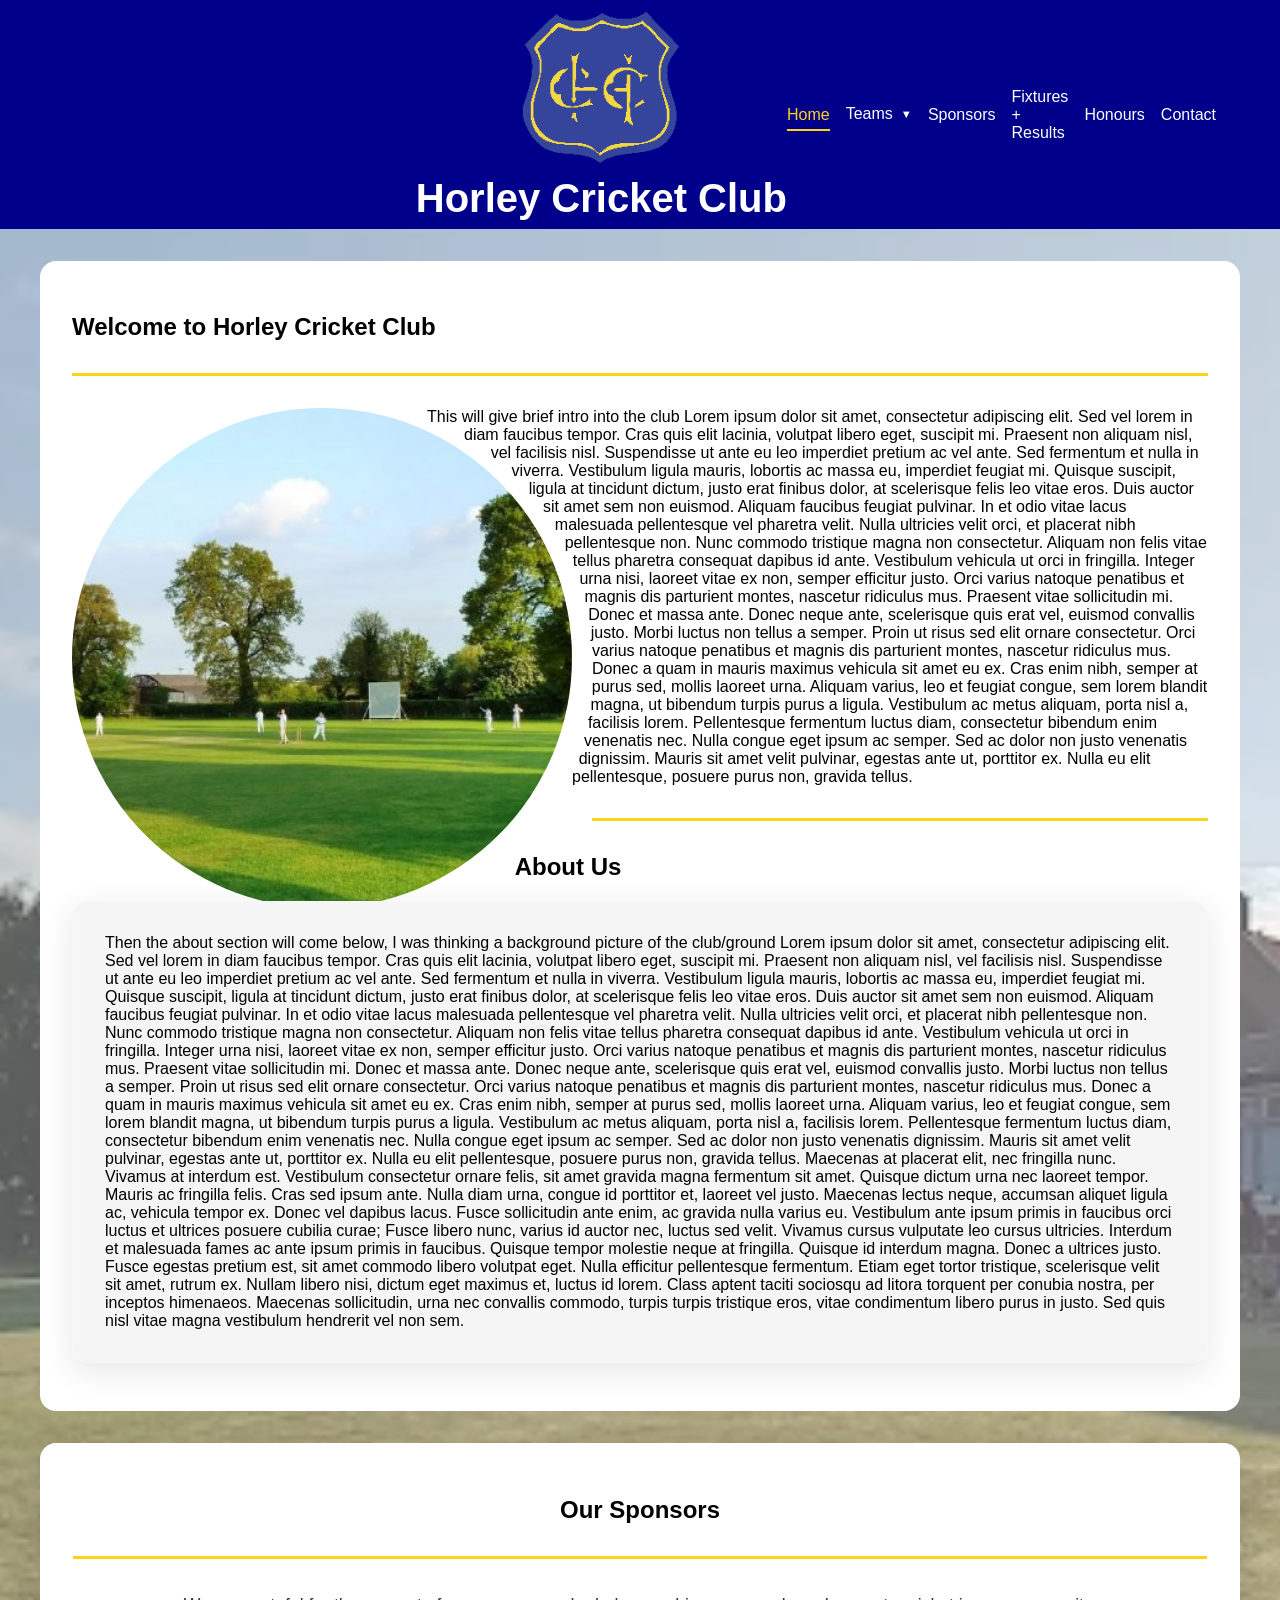
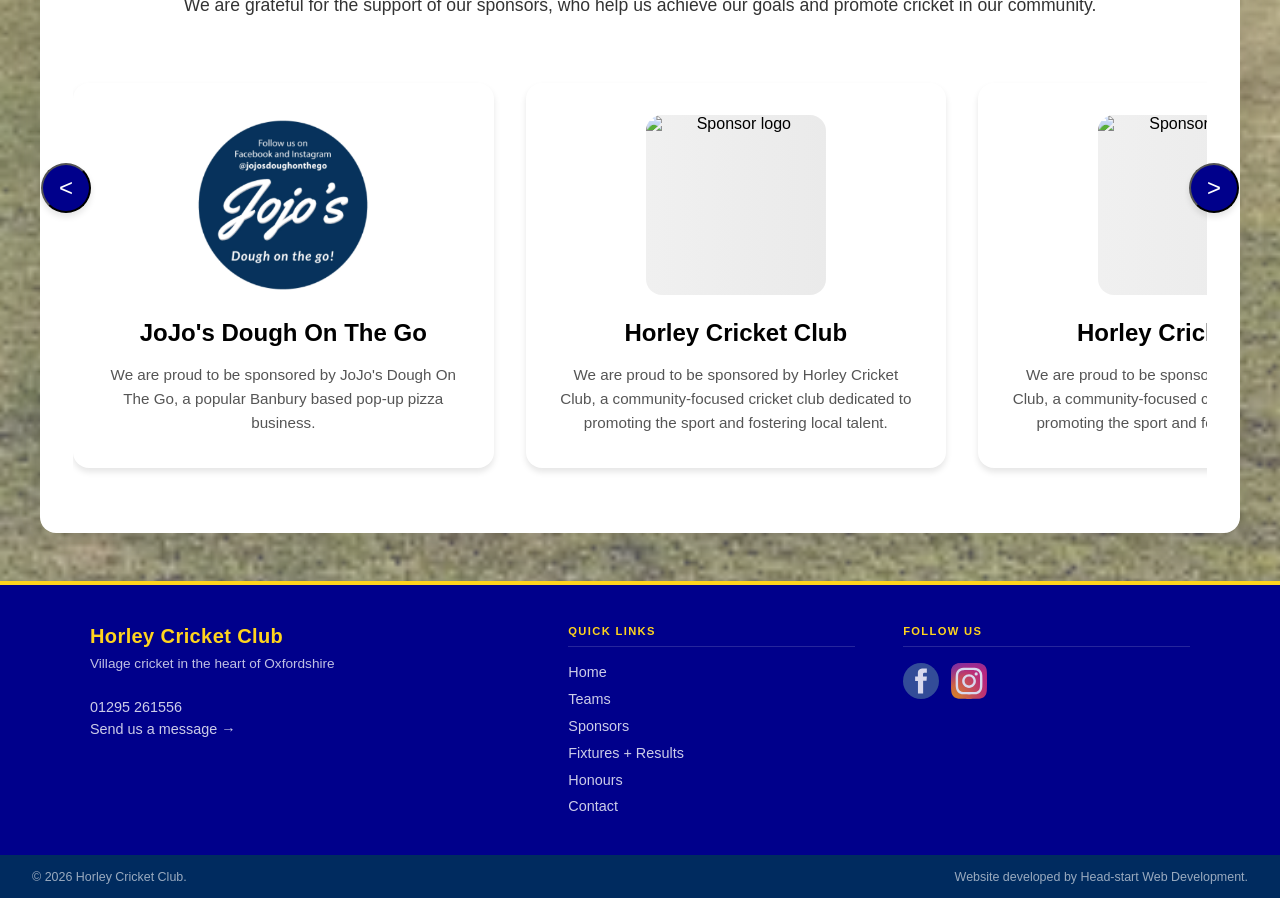
==== index.html @ 48f3d12f "Cleaned site up adn improved SEO" ====
<!DOCTYPE html>
<html lang="en">
<head>
    <meta charset="UTF-8">
    <meta name="viewport" content="width=device-width, initial-scale=1.0">
    <title>Horley Cricket Club | Oxfordshire Village Cricket</title>
    <meta name="description" content="Horley Cricket Club in Oxfordshire. Village cricket for all ages with mens and junior teams. Find fixtures, results, and club information.">
    <link rel="canonical" href="https://www.horleycc.co.uk/index.html">
    <link rel="icon" type="image/png" href="Logo/favicon.png">
    
    <!-- Open Graph Tags -->
    <meta property="og:title" content="Horley Cricket Club | Oxfordshire Village Cricket">
    <meta property="og:description" content="Horley Cricket Club in Oxfordshire. Village cricket for all ages with mens and junior teams. Find fixtures, results, and club information.">
    <meta property="og:image" content="https://www.horleycc.co.uk/Logo/horleyoxon.png">
    <meta property="og:url" content="https://www.horleycc.co.uk/index.html">
    <meta property="og:type" content="website">
    
    <!-- Twitter Card Tags -->
    <meta name="twitter:card" content="summary_large_image">
    <meta name="twitter:title" content="Horley Cricket Club | Oxfordshire Village Cricket">
    <meta name="twitter:description" content="Horley Cricket Club in Oxfordshire. Village cricket for all ages with mens and junior teams.">
    <meta name="twitter:image" content="https://www.horleycc.co.uk/Logo/horleyoxon.png">
    
    <link rel="stylesheet" href="styles.css" type="text/css">
    
    <!-- Structured Data -->
    <script type="application/ld+json">
    {
      "@context": "https://schema.org",
      "@type": "SportsOrganization",
      "name": "Horley Cricket Club",
      "sport": "Cricket",
      "url": "https://www.horleycc.co.uk",
      "logo": "https://www.horleycc.co.uk/Logo/horleyoxon.png",
      "address": {
        "@type": "PostalAddress",
        "streetAddress": "Lane Close",
        "addressLocality": "Horley",
        "addressRegion": "Oxfordshire",
        "postalCode": "OX15 6BH",
        "addressCountry": "GB"
      },
      "email": "info@horleycc.co.uk",
      "telephone": "+44-1295-261556",
      "sameAs": [
        "https://www.facebook.com/Horleycc",
        "https://www.instagram.com/horleycc"
      ]
    }
    </script>
</head>
<body class="home-page">
    <a href="#main-content" class="skip-link">Skip to main content</a>
    <header>
    <nav class="navbar" aria-label="Main navigation">
        <a class="navbar-brand" href="./index.html">
            <img class="logo" src="Logo/horleyoxon.png" alt="Horley Cricket Club Logo" width="180" height="180">
            <span class="brand-text">Horley Cricket Club</span>
        </a>
        <ul class="navbar-nav">
            <li class="nav-item"><a class="nav-link active" href="./index.html">Home</a></li>
            <li class="nav-item dropdown">
                <a class="nav-link dropdown-toggle" href="./teams.html">Teams <span class="arrow">▼</span></a>
                <ul class="dropdown-menu">
                    <li><a class="dropdown-link" href="./mensteams.html">Mens</a></li>
                    <li><a class="dropdown-link" href="./juniors.html">Juniors</a></li>
                </ul>
            </li>
            <li class="nav-item"><a class="nav-link" href="./sponsors.html">Sponsors</a></li>
            <li class="nav-item"><a class="nav-link" href="./fixtures.html">Fixtures + Results</a></li>
            <li class="nav-item"><a class="nav-link" href="./honours.html">Honours</a></li>
            <li class="nav-item"><a class="nav-link" href="./contact.html">Contact</a></li>
        </ul>
    </nav>
    </header>
    
    <main id="main-content">
    <article class="page-content">
        <h1>Welcome to Horley Cricket Club</h1>
        <hr>
        <img src="./Images/Field.jpg" alt="Horley Cricket Club ground and pavilion in Oxfordshire" class="bubble" loading="lazy" width="720" height="405">  
        <p>This will give  brief intro into the club
            Lorem ipsum dolor sit amet, consectetur adipiscing elit. Sed vel lorem in diam faucibus tempor. Cras quis elit lacinia, volutpat libero eget, suscipit mi. Praesent non aliquam nisl, vel facilisis nisl. Suspendisse ut ante eu leo imperdiet pretium ac vel ante. Sed fermentum et nulla in viverra. Vestibulum ligula mauris, lobortis ac massa eu, imperdiet feugiat mi. Quisque suscipit, ligula at tincidunt dictum, justo erat finibus dolor, at scelerisque felis leo vitae eros. Duis auctor sit amet sem non euismod. Aliquam faucibus feugiat pulvinar. In et odio vitae lacus malesuada pellentesque vel pharetra velit. Nulla ultricies velit orci, et placerat nibh pellentesque non. Nunc commodo tristique magna non consectetur. Aliquam non felis vitae tellus pharetra consequat dapibus id ante. Vestibulum vehicula ut orci in fringilla. Integer urna nisi, laoreet vitae ex non, semper efficitur justo.

Orci varius natoque penatibus et magnis dis parturient montes, nascetur ridiculus mus. Praesent vitae sollicitudin mi. Donec et massa ante. Donec neque ante, scelerisque quis erat vel, euismod convallis justo. Morbi luctus non tellus a semper. Proin ut risus sed elit ornare consectetur. Orci varius natoque penatibus et magnis dis parturient montes, nascetur ridiculus mus. Donec a quam in mauris maximus vehicula sit amet eu ex. Cras enim nibh, semper at purus sed, mollis laoreet urna. Aliquam varius, leo et feugiat congue, sem lorem blandit magna, ut bibendum turpis purus a ligula. Vestibulum ac metus aliquam, porta nisl a, facilisis lorem. Pellentesque fermentum luctus diam, consectetur bibendum enim venenatis nec. Nulla congue eget ipsum ac semper. Sed ac dolor non justo venenatis dignissim. Mauris sit amet velit pulvinar, egestas ante ut, porttitor ex. Nulla eu elit pellentesque, posuere purus non, gravida tellus.
        </p>
        <hr>
        <h2 class="about-us">About Us</h2>
        <p class="glass">Then the about section will come below, I was thinking a background picture of the club/ground
            Lorem ipsum dolor sit amet, consectetur adipiscing elit. Sed vel lorem in diam faucibus tempor. Cras quis elit lacinia, volutpat libero eget, suscipit mi. Praesent non aliquam nisl, vel facilisis nisl. Suspendisse ut ante eu leo imperdiet pretium ac vel ante. Sed fermentum et nulla in viverra. Vestibulum ligula mauris, lobortis ac massa eu, imperdiet feugiat mi. Quisque suscipit, ligula at tincidunt dictum, justo erat finibus dolor, at scelerisque felis leo vitae eros. Duis auctor sit amet sem non euismod. Aliquam faucibus feugiat pulvinar. In et odio vitae lacus malesuada pellentesque vel pharetra velit. Nulla ultricies velit orci, et placerat nibh pellentesque non. Nunc commodo tristique magna non consectetur. Aliquam non felis vitae tellus pharetra consequat dapibus id ante. Vestibulum vehicula ut orci in fringilla. Integer urna nisi, laoreet vitae ex non, semper efficitur justo.

Orci varius natoque penatibus et magnis dis parturient montes, nascetur ridiculus mus. Praesent vitae sollicitudin mi. Donec et massa ante. Donec neque ante, scelerisque quis erat vel, euismod convallis justo. Morbi luctus non tellus a semper. Proin ut risus sed elit ornare consectetur. Orci varius natoque penatibus et magnis dis parturient montes, nascetur ridiculus mus. Donec a quam in mauris maximus vehicula sit amet eu ex. Cras enim nibh, semper at purus sed, mollis laoreet urna. Aliquam varius, leo et feugiat congue, sem lorem blandit magna, ut bibendum turpis purus a ligula. Vestibulum ac metus aliquam, porta nisl a, facilisis lorem. Pellentesque fermentum luctus diam, consectetur bibendum enim venenatis nec. Nulla congue eget ipsum ac semper. Sed ac dolor non justo venenatis dignissim. Mauris sit amet velit pulvinar, egestas ante ut, porttitor ex. Nulla eu elit pellentesque, posuere purus non, gravida tellus.

Maecenas at placerat elit, nec fringilla nunc. Vivamus at interdum est. Vestibulum consectetur ornare felis, sit amet gravida magna fermentum sit amet. Quisque dictum urna nec laoreet tempor. Mauris ac fringilla felis. Cras sed ipsum ante. Nulla diam urna, congue id porttitor et, laoreet vel justo. Maecenas lectus neque, accumsan aliquet ligula ac, vehicula tempor ex. Donec vel dapibus lacus. Fusce sollicitudin ante enim, ac gravida nulla varius eu.

Vestibulum ante ipsum primis in faucibus orci luctus et ultrices posuere cubilia curae; Fusce libero nunc, varius id auctor nec, luctus sed velit. Vivamus cursus vulputate leo cursus ultricies. Interdum et malesuada fames ac ante ipsum primis in faucibus. Quisque tempor molestie neque at fringilla. Quisque id interdum magna. Donec a ultrices justo. Fusce egestas pretium est, sit amet commodo libero volutpat eget. Nulla efficitur pellentesque fermentum. Etiam eget tortor tristique, scelerisque velit sit amet, rutrum ex. Nullam libero nisi, dictum eget maximus et, luctus id lorem. Class aptent taciti sociosqu ad litora torquent per conubia nostra, per inceptos himenaeos. Maecenas sollicitudin, urna nec convallis commodo, turpis turpis tristique eros, vitae condimentum libero purus in justo. Sed quis nisl vitae magna vestibulum hendrerit vel non sem.
        </p>  
    </article>
    
    <aside class="carousel-wrapper">
        <h2>Our Sponsors</h2>
        <hr>
        <p class="sponsors-intro">We are grateful for the support of our sponsors, who help us achieve our goals and promote cricket in our community.</p>
        <ul class="sponsors-carousel">
            <li class="sponsor-card" id="sponsor-1">
                <a href="https://www.instagram.com/jojosdoughonthego/" class="sponsor-link" target="_blank" rel="noopener noreferrer">
                    <img src="./Images/JoJos-cropped.png" alt="JoJo's Dough On The Go logo" class="sponsor-logo" loading="lazy" width="180" height="180">
                    <h2 class="sponsor-name">JoJo's Dough On The Go</h2>
                    <p class="sponsor-description">We are proud to be sponsored by JoJo's Dough On The Go, a popular Banbury based pop-up pizza business.</p>
                </a>
            </li>
            <li class="sponsor-card" id="sponsor-2">
                <a href="#" class="sponsor-link" target="_blank" rel="noopener noreferrer">
                    <img src="#" alt="Sponsor logo" class="sponsor-logo" loading="lazy" width="180" height="180">
                    <h2 class="sponsor-name">Horley Cricket Club</h2>
                    <p class="sponsor-description">We are proud to be sponsored by Horley Cricket Club, a community-focused cricket club dedicated to promoting the sport and fostering local talent.</p>
                </a>
            </li>
            <li class="sponsor-card" id="sponsor-3">
                <a href="#" class="sponsor-link" target="_blank" rel="noopener noreferrer">
                    <img src="#" alt="Sponsor logo" class="sponsor-logo" loading="lazy" width="180" height="180">
                    <h2 class="sponsor-name">Horley Cricket Club</h2>
                    <p class="sponsor-description">We are proud to be sponsored by Horley Cricket Club, a community-focused cricket club dedicated to promoting the sport and fostering local talent.</p>
                </a>
            </li>
            <li class="sponsor-card" id="sponsor-4">
                <a href="#" class="sponsor-link" target="_blank" rel="noopener noreferrer">
                    <img src="#" alt="Sponsor logo" class="sponsor-logo" loading="lazy" width="180" height="180">
                    <h2 class="sponsor-name">Horley Cricket Club</h2>
                    <p class="sponsor-description">We are proud to be sponsored by Horley Cricket Club, a community-focused cricket club dedicated to promoting the sport and fostering local talent.</p>
                </a>
            </li>
            <li class="sponsor-card" id="sponsor-5">
                <a href="#" class="sponsor-link" target="_blank" rel="noopener noreferrer">
                    <img src="#" alt="Sponsor logo" class="sponsor-logo" loading="lazy" width="180" height="180">
                    <h2 class="sponsor-name">Horley Cricket Club</h2>
                    <p class="sponsor-description">We are proud to be sponsored by Horley Cricket Club, a community-focused cricket club dedicated to promoting the sport and fostering local talent.</p>
                </a>
            </li>
        </ul>
        
        <div class="carousel-nav">
            <button type="button" class="carousel-btn carousel-btn-prev" aria-label="Previous">&lt;</button>
            <button type="button" class="carousel-btn carousel-btn-next" aria-label="Next">&gt;</button>
        </div>
    </aside>
    </main>
    
    <script src="myscripts.js" defer></script>
    <footer>
        <div class="footer-main">
            <div class="footer-brand">
                <p class="footer-club-name">Horley Cricket Club</p>
                <p class="footer-tagline">Village cricket in the heart of Oxfordshire</p>
                <p class="footer-brand-contact"><a href="tel:+441295261556">01295 261556</a></p>
                <p class="footer-brand-contact"><a href="./contact.html">Send us a message &rarr;</a></p>
            </div>
            <div class="footer-links">
                <h3 class="footer-heading">Quick Links</h3>
                <ul>
                    <li><a href="./index.html">Home</a></li>
                    <li><a href="./teams.html">Teams</a></li>
                    <li><a href="./sponsors.html">Sponsors</a></li>
                    <li><a href="./fixtures.html">Fixtures + Results</a></li>
                    <li><a href="./honours.html">Honours</a></li>
                    <li><a href="./contact.html">Contact</a></li>
                </ul>
            </div>
            <div class="footer-social">
                <h3 class="footer-heading">Follow Us</h3>
                <div class="footer-social-icons">
                    <a href="https://www.facebook.com/Horleycc" target="_blank" rel="noopener noreferrer" title="Follow us on Facebook" aria-label="Follow Horley Cricket Club on Facebook"><svg viewBox="126.445 2.281 589 589" xmlns="http://www.w3.org/2000/svg" fill="#000000" aria-hidden="true"><g id="SVGRepo_bgCarrier" stroke-width="0"></g><g id="SVGRepo_tracerCarrier" stroke-linecap="round" stroke-linejoin="round"></g><g id="SVGRepo_iconCarrier"><circle cx="420.945" cy="296.781" r="294.5" fill="#3c5a9a"></circle><path d="M516.704 92.677h-65.239c-38.715 0-81.777 16.283-81.777 72.402.189 19.554 0 38.281 0 59.357H324.9v71.271h46.174v205.177h84.847V294.353h56.002l5.067-70.117h-62.531s.14-31.191 0-40.249c0-22.177 23.076-20.907 24.464-20.907 10.981 0 32.332.032 37.813 0V92.677h-.032z" fill="#ffffff"></path></g></svg></a>
                    <a href="https://www.instagram.com/horleycc?igsh=dzdhcXc5eGlhYXR5" target="_blank" rel="noopener noreferrer" title="Follow us on Instagram" aria-label="Follow Horley Cricket Club on Instagram"><svg viewBox="0 0 3364.7 3364.7" xmlns="http://www.w3.org/2000/svg" fill="#000000" aria-hidden="true"><defs><radialGradient id="ig-footer-0" cx="217.76" cy="3290.99" r="4271.92" gradientUnits="userSpaceOnUse"><stop offset=".09" stop-color="#fa8f21"></stop><stop offset=".78" stop-color="#d82d7e"></stop></radialGradient><radialGradient id="ig-footer-1" cx="2330.61" cy="3182.95" r="3759.33" gradientUnits="userSpaceOnUse"><stop offset=".64" stop-color="#8c3aaa" stop-opacity="0"></stop><stop offset="1" stop-color="#8c3aaa"></stop></radialGradient></defs><path d="M853.2,3352.8c-200.1-9.1-308.8-42.4-381.1-70.6-95.8-37.3-164.1-81.7-236-153.5S119.7,2988.6,82.6,2892.8c-28.2-72.3-61.5-181-70.6-381.1C2,2295.4,0,2230.5,0,1682.5s2.2-612.8,11.9-829.3C21,653.1,54.5,544.6,82.5,472.1,119.8,376.3,164.3,308,236,236c71.8-71.8,140.1-116.4,236-153.5C544.3,54.3,653,21,853.1,11.9,1069.5,2,1134.5,0,1682.3,0c548,0,612.8,2.2,829.3,11.9,200.1,9.1,308.6,42.6,381.1,70.6,95.8,37.1,164.1,81.7,236,153.5s116.2,140.2,153.5,236c28.2,72.3,61.5,181,70.6,381.1,9.9,216.5,11.9,281.3,11.9,829.3,0,547.8-2,612.8-11.9,829.3-9.1,200.1-42.6,308.8-70.6,381.1-37.3,95.8-81.7,164.1-153.5,235.9s-140.2,116.2-236,153.5c-72.3,28.2-181,61.5-381.1,70.6-216.3,9.9-281.3,11.9-829.3,11.9-547.8,0-612.8-1.9-829.1-11.9" fill="url(#ig-footer-0)"></path><path d="M853.2,3352.8c-200.1-9.1-308.8-42.4-381.1-70.6-95.8-37.3-164.1-81.7-236-153.5S119.7,2988.6,82.6,2892.8c-28.2-72.3-61.5-181-70.6-381.1C2,2295.4,0,2230.5,0,1682.5s2.2-612.8,11.9-829.3C21,653.1,54.5,544.6,82.5,472.1,119.8,376.3,164.3,308,236,236c71.8-71.8,140.1-116.4,236-153.5C544.3,54.3,653,21,853.1,11.9,1069.5,2,1134.5,0,1682.3,0c548,0,612.8,2.2,829.3,11.9,200.1,9.1,308.6,42.6,381.1,70.6,95.8,37.1,164.1,81.7,236,153.5s116.2,140.2,153.5,236c28.2,72.3,61.5,181,70.6,381.1,9.9,216.5,11.9,281.3,11.9,829.3,0,547.8-2,612.8-11.9,829.3-9.1,200.1-42.6,308.8-70.6,381.1-37.3,95.8-81.7,164.1-153.5,235.9s-140.2,116.2-236,153.5c-72.3,28.2-181,61.5-381.1,70.6-216.3,9.9-281.3,11.9-829.3,11.9-547.8,0-612.8-1.9-829.1-11.9" fill="url(#ig-footer-1)"></path><path d="M1269.25,1689.52c0-230.11,186.49-416.7,416.6-416.7s416.7,186.59,416.7,416.7-186.59,416.7-416.7,416.7-416.6-186.59-416.6-416.7m-225.26,0c0,354.5,287.36,641.86,641.86,641.86s641.86-287.36,641.86-641.86-287.36-641.86-641.86-641.86S1044,1335,1044,1689.52m1159.13-667.31a150,150,0,1,0,150.06-149.94h-0.06a150.07,150.07,0,0,0-150,149.94M1180.85,2707c-121.87-5.55-188.11-25.85-232.13-43-58.36-22.72-100-49.78-143.78-93.5s-70.88-85.32-93.5-143.68c-17.16-44-37.46-110.26-43-232.13-6.06-131.76-7.27-171.34-7.27-505.15s1.31-373.28,7.27-505.15c5.55-121.87,26-188,43-232.13,22.72-58.36,49.78-100,93.5-143.78s85.32-70.88,143.78-93.5c44-17.16,110.26-37.46,232.13-43,131.76-6.06,171.34-7.27,505-7.27S2059.13,666,2191,672c121.87,5.55,188,26,232.13,43,58.36,22.62,100,49.78,143.78,93.5s70.78,85.42,93.5,143.78c17.16,44,37.46,110.26,43,232.13,6.06,131.87,7.27,171.34,7.27,505.15s-1.21,373.28-7.27,505.15c-5.55,121.87-25.95,188.11-43,232.13-22.72,58.36-49.78,100-93.5,143.68s-85.42,70.78-143.78,93.5c-44,17.16-110.26,37.46-232.13,43-131.76,6.06-171.34,7.27-505.15,7.27s-373.28-1.21-505-7.27M1170.5,447.09c-133.07,6.06-224,27.16-303.41,58.06-82.19,31.91-151.86,74.72-221.43,144.18S533.39,788.47,501.48,870.76c-30.9,79.46-52,170.34-58.06,303.41-6.16,133.28-7.57,175.89-7.57,515.35s1.41,382.07,7.57,515.35c6.06,133.08,27.16,223.95,58.06,303.41,31.91,82.19,74.62,152,144.18,221.43s139.14,112.18,221.43,144.18c79.56,30.9,170.34,52,303.41,58.06,133.35,6.06,175.89,7.57,515.35,7.57s382.07-1.41,515.35-7.57c133.08-6.06,223.95-27.16,303.41-58.06,82.19-32,151.86-74.72,221.43-144.18s112.18-139.24,144.18-221.43c30.9-79.46,52.1-170.34,58.06-303.41,6.06-133.38,7.47-175.89,7.47-515.35s-1.41-382.07-7.47-515.35c-6.06-133.08-27.16-224-58.06-303.41-32-82.19-74.72-151.86-144.18-221.43S2586.8,537.06,2504.71,505.15c-79.56-30.9-170.44-52.1-303.41-58.06C2068,441,2025.41,439.52,1686,439.52s-382.1,1.41-515.45,7.57" fill="#ffffff"></path></svg></a>
                </div>
            </div>
        </div>
        <div class="footer-bottom">
            <span id="copyright">&copy; Horley Cricket Club.</span>
            <span id="developer-credit">Website developed by Head-start Web Development.</span>
        </div>
    </footer>
</body>
</html>
---- styles.css ----
﻿/* ===== BRAND COLOUR VARIABLES ===== */
:root {
    --color-primary: darkblue;
    --color-primary-dark: #002b5f;
    --color-accent: #FFD41D;
    --color-bg: whitesmoke;
}

body {
    font-family: Arial, sans-serif;
    margin: 0;
    padding: 0;
    background-color: var(--color-bg);
    overflow-x: hidden;
    width: 100%;
}

html {
    width: 100%;
}

/* Ensure all images are responsive */
img {
    max-width: 100%;
    height: auto;
}

/* Skip to content link for accessibility */
.skip-link {
    position: absolute;
    top: -40px;
    left: 0;
    background-color: var(--color-primary);
    color: white;
    padding: 0.75rem 1.5rem;
    text-decoration: none;
    z-index: 100;
    border-radius: 0 0 8px 0;
    font-weight: 600;
    transition: top 0.3s ease;
}

.skip-link:focus {
    top: 0;
    outline: 3px solid var(--color-accent);
    outline-offset: 2px;
}

/* Enhanced focus indicators for accessibility */
*:focus {
    outline: 2px solid var(--color-primary);
    outline-offset: 2px;
}

a:focus,
button:focus,
.nav-link:focus,
.dropdown-link:focus,
.btn-link:focus,
.carousel-btn:focus,
.social-btn:focus,
.fixtures-btn:focus,
.error-btn:focus {
    outline: 3px solid var(--color-accent);
    outline-offset: 3px;
}

.sponsor-link:focus {
    outline: 3px solid var(--color-accent);
    outline-offset: 3px;
    border-radius: 16px;
}

/* Page transition overlay */
.page-transition {
    position: fixed;
    top: 0;
    left: 0;
    width: 100%;
    height: 100%;
    background-color: rgba(0, 0, 139, 0.3);
    opacity: 0;
    pointer-events: none;
    transition: opacity 0.3s ease;
    z-index: 9999;
}

.page-transition.active {
    opacity: 1;
}

/* Fade-in on scroll animations */
@keyframes fadeInUp {
    from {
        opacity: 0;
        transform: translateY(30px);
    }
    to {
        opacity: 1;
        transform: translateY(0);
    }
}

.fade-in-section {
    opacity: 0;
    transform: translateY(30px);
}

.fade-in-section.visible {
    animation: fadeInUp 0.6s ease forwards;
}

/* Loading skeleton shimmer */
@keyframes shimmer {
    0% {
        background-position: -1000px 0;
    }
    100% {
        background-position: 1000px 0;
    }
}

.sponsor-logo {
    background: linear-gradient(
        90deg,
        #f0f0f0 0%,
        #e0e0e0 50%,
        #f0f0f0 100%
    );
    background-size: 1000px 100%;
    animation: shimmer 2s infinite linear;
}

.sponsor-logo[src]:not([src=""]):not([src="#"]) {
    background: none;
    animation: none;
}

/* Home page background */
.home-page {
    position: relative;
}

.home-page::before {
    content: '';
    position: absolute;
    top: 0;
    left: 0;
    width: 100%;
    height: 100%;
    background-image: url('./Images/pavillion.webp');
    background-size: cover;
    background-position: center;
    background-repeat: no-repeat;
    opacity: 0.65;
    z-index: -1;
    pointer-events: none;
}

.page-content {
    position: relative;
    z-index: 1;
    background-color: white;
    padding: 2rem;
    margin: 2rem auto;
    max-width: 1200px;
    border-radius: 16px;
    width: calc(100% - 4rem);
    box-sizing: border-box;
}

hr {
    border: none;
    border-top: 3px solid var(--color-accent);
    margin: 2rem 0;
    opacity: 1;
}
h2 {
    text-align: center;
}
.about-us {
    text-align: left;
}
.logo {
    width: 160px;
    height: 160px;
}
/* Navbar styling */
.navbar {
    display: grid;
    grid-template-columns: 1fr auto 1fr;
    align-items: center;
    padding: 0.5rem 4rem;
    background-color: var(--color-primary);
    min-height: 190px;
}

.navbar-brand {
    grid-column: 2;
    display: flex;
    flex-direction: column;
    align-items: center;
    text-decoration: none;
    color: white;
}

.navbar-brand img {
    margin-bottom: 0.5rem;
}

.brand-text {
    font-weight: bold;
    font-size: 2.5rem;
    text-align: center;
}

.navbar-nav {
    grid-column: 3;
    justify-self: end;
    display: flex;
    list-style: none;
    margin: 0;
    padding: 0;
    gap: 1rem;
    align-items: center;
}

.nav-link {
    position: relative;
    text-decoration: none;
    color: white;
    font-weight: 500;
    padding: 0.5rem 0;
    border-bottom: 2px solid transparent;
    transition: color 0.3s ease;
}

.nav-link::after {
    content: '';
    position: absolute;
    bottom: 0;
    left: 0;
    width: 0;
    height: 2px;
    background-color: var(--color-accent);
    transition: width 0.3s ease;
}

.nav-link:hover::after,
.nav-link.active::after {
    width: 100%;
}

.nav-link:hover,
.nav-link.active {
    color: var(--color-accent);
}

.bubble {
  float: left;
  width: 100%;
  max-width: 500px;
  height: auto;
  aspect-ratio: 1;
  border-radius: 50%;
  shape-outside: circle(50%);
  object-fit: cover;
  margin: 0 20px 20px 0;
}

.bubble:hover { 
    transform: translateY(-8px);
    transition: box-shadow 0.3s ease;
    box-shadow: #333 0px 2px 8px; 
}

/* Glassmorphism effect for highlighted content */
.glass {
    background: var(--color-bg);
    backdrop-filter: blur(10px);
    -webkit-backdrop-filter: blur(10px);
    border: 1px solid rgba(255, 255, 255, 0.3);
    border-radius: 16px;
    padding: 2rem;
    box-shadow: 0 8px 32px rgba(0, 0, 0, 0.1);
}

/* Footer styling */
footer {
    background-color: var(--color-primary);
    color: white;
    margin-top: 2rem;
    border-top: 4px solid var(--color-accent);
}

.footer-main {
    max-width: 1100px;
    margin: 0 auto;
    padding: 2.5rem 2rem;
    display: grid;
    grid-template-columns: 1.5fr 1fr 1fr;
    gap: 3rem;
    align-items: start;
}

.footer-club-name {
    font-size: 1.25rem;
    font-weight: 700;
    color: var(--color-accent);
    margin: 0 0 0.4rem;
    letter-spacing: 0.02em;
}

.footer-tagline {
    font-size: 0.85rem;
    opacity: 0.75;
    margin: 0 0 1.5rem;
    line-height: 1.5;
}

.footer-social-icons {
    display: flex;
    gap: 0.75rem;
    margin-top: 0.25rem;
}

.footer-social-icons a {
    display: flex;
    align-items: center;
    justify-content: center;
    width: 36px;
    height: 36px;
    background-color: transparent;
    border-radius: 8px;
    transition: transform 0.3s ease, opacity 0.3s ease;
    text-decoration: none;
    opacity: 0.85;
}

.footer-social-icons a:hover {
    transform: translateY(-3px);
    opacity: 1;
}

.footer-social-icons svg {
    width: 36px;
    height: 36px;
    overflow: hidden;
}

.footer-heading {
    font-size: 0.7rem;
    font-weight: 700;
    text-transform: uppercase;
    letter-spacing: 0.12em;
    color: var(--color-accent);
    margin: 0 0 1rem;
    padding-bottom: 0.6rem;
    border-bottom: 1px solid rgba(255, 255, 255, 0.15);
}

.footer-links ul {
    list-style: none;
    margin: 0;
    padding: 0;
    display: flex;
    flex-direction: column;
    gap: 0.55rem;
}

.footer-links ul a {
    color: rgba(255, 255, 255, 0.8);
    text-decoration: none;
    font-size: 0.9rem;
    transition: color 0.2s ease, padding-left 0.2s ease;
    display: inline-block;
}

.footer-links ul a:hover {
    color: var(--color-accent);
    padding-left: 4px;
}

.footer-brand-contact {
    margin: 0 0 0.4rem;
    font-size: 0.9rem;
}

.footer-brand-contact a {
    color: rgba(255, 255, 255, 0.8);
    text-decoration: none;
    transition: color 0.2s ease;
}

.footer-brand-contact a:hover {
    color: var(--color-accent);
}

.footer-bottom {
    background-color: var(--color-primary-dark);
    padding: 0.9rem 2rem;
    display: flex;
    align-items: center;
    justify-content: space-between;
    gap: 1rem;
    flex-wrap: wrap;
    font-size: 0.78rem;
    color: rgba(255, 255, 255, 0.6);
}

@media (max-width: 900px) {
    .footer-main {
        grid-template-columns: 1fr 1fr;
        gap: 2rem;
    }

    .footer-brand {
        grid-column: 1 / -1;
    }
}

/* Dropdown menu styling */
.dropdown {
    position: relative;
}

.dropdown-toggle {
    display: flex;
    align-items: center;
    gap: 0.5rem;
    padding: 0.5rem 0;
}

.arrow {
    font-size: 0.7rem;
    transition: transform 0.3s ease;
}

.dropdown:hover .arrow {
    transform: rotate(180deg);
}

.dropdown-menu {
    display: none;
    position: absolute;
    top: 100%;
    left: 0;
    background-color: var(--color-primary);
    list-style: none;
    margin: 0;
    padding: 0.5rem 0;
    min-width: 150px;
    box-shadow: 0 4px 6px rgba(0, 0, 0, 0.1);
    border-radius: 8px;
    border: 1px solid var(--color-bg);
    z-index: 1000;
}

.dropdown:hover .dropdown-menu {
    display: block;
}

.dropdown-menu li {
    margin: 0;
}

.dropdown-link {
    display: block;
    padding: 0.75rem 1rem;
    color: white;
    text-decoration: none;
    font-weight: 500;
    transition: background-color 0.3s ease, color 0.3s ease;
}

.dropdown-link:hover,
.dropdown-link.active {
    background-color: var(--color-primary-dark);
    color: var(--color-accent);
}

@media (max-width: 991px) {
      .navbar {
        display: flex;
        flex-direction: column;
        text-align: center;
    }

    .navbar-brand {
        flex-grow: 1;
    }

    .navbar-nav {
        margin-top: 1rem;
        justify-content: center;
    }

    .dropdown-menu {
        position: static;
        display: none;
        box-shadow: none;
        background-color: var(--color-primary-dark);
        margin-top: 0.5rem;
    }

    .dropdown:hover .dropdown-menu {
        display: block;
    }
}

/* Media query for tablets and small devices (max-width: 768px) */
@media (max-width: 768px) {
    body {
        font-size: 14px;
    }

    .logo {
        width: 120px;
        height: 120px;
    }

    .navbar {
        padding: 0.75rem 1rem;
    }

    .navbar-brand {
        font-size: 1.1rem;
    }

    .brand-text {
        font-size: 1.5rem;
    }

    .bubble {
        width: 100%;
        max-width: 300px;
        margin: 0 10px 10px 0;
    }

    .page-content {
        padding: 1.5rem;
        margin: 1rem;
        width: calc(100% - 2rem);
    }

    .navbar-nav {
        gap: 0.75rem;
    }

    .nav-link {
        font-size: 0.9rem;
        padding: 0.4rem 0;
    }

    .team-section {
        padding: 2.5rem 1.5rem;
    }

    .fixtures-section {
        padding: 2.5rem 1.5rem;
    }

    .contact-container {
        margin: 1.5rem;
        padding: 1.5rem;
        width: calc(100% - 3rem);
    }

    .carousel-wrapper {
        padding: 1.5rem;
        margin: 0 1rem 2.5rem;
        width: calc(100% - 2rem);
    }
}

/* Media query for mobile devices (max-width: 576px) */
@media (max-width: 576px) {
    body {
        font-size: 13px;
    }

    .logo {
        width: 100px;
        height: 100px;
    }

    .navbar {
        padding: 0.5rem 0.75rem;
    }

    .navbar-brand {
        font-size: 1rem;
    }

    .brand-text {
        font-size: 1.2rem;
    }

    .bubble {
        float: none;
        width: 100%;
        max-width: 250px;
        margin: 0 auto 1rem;
        display: block;
    }

    .page-content {
        padding: 1rem;
        margin: 0.5rem;
        width: calc(100% - 1rem);
    }

    .navbar-brand img {
        margin-right: 0.25rem;
    }

    .navbar-nav {
        position: static;
        gap: 0.5rem;
    }

    .nav-link {
        font-size: 0.85rem;
        padding: 0.3rem 0;
    }

    .fixtures-content {
        padding: 1rem;
    }

    .team-section {
        padding: 2rem 1rem;
        margin: 1rem 0;
    }

    .fixtures-section {
        padding: 2rem 1rem;
    }

    .contact-container {
        margin: 1rem;
        padding: 1rem;
        width: calc(100% - 2rem);
    }

    .carousel-wrapper {
        padding: 1rem;
        margin: 0 0.5rem 2rem;
        width: calc(100% - 1rem);
    }

    .fixtures-link-card {
        padding: 1.5rem;
    }

    .fixtures-link-card h3 {
        font-size: 1.3rem;
    }

    .fixtures-icon {
        width: 50px;
        height: 50px;
    }

    .fixtures-icon svg {
        width: 28px;
        height: 28px;
    }

    .fixtures-btn {
        padding: 0.6rem 1.5rem;
        font-size: 0.9rem;
    }

    .fixtures-info {
        font-size: 0.8rem;
        padding: 0.8rem;
    }
}

/* Team Sections Styling */
.team-section {
    padding: 3rem 2rem;
    background-color: #f0f0f0;
    margin: 2rem 0;
    border-left: 5px solid var(--color-primary);
}

.team-section:nth-child(odd) {
    background-color: var(--color-bg);
}

.team-container {
    max-width: 1000px;
    margin: 0 auto;
}

.team-section h2 {
    color: var(--color-primary);
    font-size: 2rem;
    margin-bottom: 1rem;
    border-bottom: 3px solid var(--color-accent);
    padding-bottom: 0.5rem;
}

.team-section p {
    font-size: 1rem;
    line-height: 1.6;
    color: #333;
    margin-bottom: 2rem;
}

.team-card {
    background-color: white;
    padding: 1.5rem;
    margin: 1rem 0;
    border-radius: 16px;
    box-shadow: #333 0px 2px 8px;
    transition: transform 0.3s ease, box-shadow 0.3s ease;
    text-align: center;
}

.team-card:hover {
    transform: translateY(-8px);
    box-shadow: 0 8px 16px rgba(0, 0, 0, 0.2);
}

.team-card p {
    margin-bottom: 0;
}

.btn-link {
    display: inline-block;
    margin-top: 1rem;
    padding: 0.75rem 1.5rem;
    background-color: var(--color-primary);
    color: white;
    text-decoration: none;
    border-radius: 8px;
    font-weight: 500;
    transition: background-color 0.3s ease, transform 0.2s ease;
}

.btn-link:hover {
    background-color: var(--color-primary-dark);
    transform: translateY(-2px);
}

/* Fixtures Page Styling */
.fixtures-section {
    padding: 3rem 2rem;
    background-color: var(--color-bg);
}

.fixtures-container {
    max-width: 1200px;
    margin: 0 auto;
}

.fixtures-section h1 {
    color: black;
    font-size: 2.5rem;
    margin-bottom: 1rem;
    border-bottom: 4px solid var(--color-accent);
    padding-bottom: 0.5rem;
}

.fixtures-section > div > p {
    font-size: 1.1rem;
    color: #333;
    margin-bottom: 3rem;
    line-height: 1.6;
}

/* Social Media Section */
.social-media-section {
    background-color: white;
    padding: 3rem 2rem;
    border-radius: 16px;
    margin-bottom: 3rem;
    box-shadow: #333 0px 2px 8px;
}

.social-media-section h2 {
    color: var(--color-primary);
    font-size: 2rem;
    text-align: center;
    margin-bottom: 2rem;
}

.social-cards {
    display: grid;
    grid-template-columns: repeat(auto-fit, minmax(280px, 1fr));
    gap: 2rem;
    justify-items: center;
}

.social-card {
    display: flex;
    flex-direction: column;
    align-items: center;
    padding: 2rem;
    background: linear-gradient(135deg, var(--color-primary) 0%, #003d82 100%);
    border-radius: 16px;
    text-decoration: none;
    color: var(--color-accent);
    transition: all 0.3s ease;
    width: 100%;
    max-width: 300px;
    box-shadow: #333 0px 2px 8px;
}

.social-card:hover {
    transform: translateY(-10px);
    box-shadow: 0 10px 20px rgba(0, 0, 0, 0.2);
}

.social-icon {
    font-size: 3.5rem;
    margin-bottom: 1rem;
    display: flex;
    align-items: center;
    justify-content: center;
    width: 80px;
    height: 80px;
    background-color: rgba(255, 255, 255, 0.2);
    border-radius: 50%;
    font-weight: bold;
}

.social-icon svg {
    width: 50px;
    height: 50px;
}

.social-card h3 {
    font-size: 1.5rem;
    margin: 0.5rem 0;
}

.social-card p {
    font-size: 0.95rem;
    margin-bottom: 1.5rem;
    text-align: center;
    opacity: 0.9;
}

.social-btn {
    display: inline-block;
    margin-top: auto;
    padding: 0.75rem 1.5rem;
    background-color: white;
    color: var(--color-primary);
    border-radius: 8px;
    font-weight: 600;
    transition: all 0.3s ease;
}

.social-card:hover .social-btn {
    background-color: var(--color-accent);
    transform: scale(1.05);
}

.facebook-card .social-icon {
    background-color: rgba(66, 103, 178, 0.4);
}

.instagram-card .social-icon {
    background-color: rgba(225, 48, 108, 0.4);
}

/* Fixtures Content Area */
.fixtures-content {
    background-color: #f0f0f0;
    padding: 2rem;
    border-radius: 16px;
    box-shadow: #333 0px 2px 8px;
}

.fixtures-content h2 {
    color: var(--color-primary);
    margin-top: 0;
}

.fixtures-content p {
    margin-bottom: 1.5rem;
    color: #333;
    text-align: center;
}

.fixtures-link-card {
    display: block;
    background: linear-gradient(135deg, var(--color-primary) 0%, #003d82 100%);
    color: white;
    padding: 3rem;
    border-radius: 16px;
    text-align: center;
    text-decoration: none;
    transition: transform 0.3s ease, box-shadow 0.3s ease;
    box-shadow: #333 0px 2px 8px;
    margin: 2rem 0;
}

.fixtures-link-card:hover {
    transform: translateY(-10px);
    box-shadow: 0 10px 20px rgba(0, 0, 0, 0.2);
}

.fixtures-icon {
    width: 80px;
    height: 80px;
    margin: 0 auto 1.5rem;
    background-color: var(--color-accent);
    border-radius: 50%;
    display: flex;
    align-items: center;
    justify-content: center;
}

.fixtures-icon svg {
    width: 45px;
    height: 45px;
    color: var(--color-primary);
}

.fixtures-link-card h3 {
    color: var(--color-accent);
    font-size: 1.8rem;
    margin: 0 0 1rem 0;
}

.fixtures-link-card p {
    color: var(--color-accent);
    margin-bottom: 1.5rem;
    font-size: 1rem;
}

.fixtures-btn {
    display: inline-block;
    background-color: white;
    color: var(--color-primary);
    padding: 0.8rem 2rem;
    border-radius: 25px;
    font-weight: bold;
    transition: background-color 0.3s ease, transform 0.2s ease;
}

.fixtures-link-card:hover .fixtures-btn {
    background-color: var(--color-accent);
    transform: scale(1.05);
}

.fixtures-info {
    text-align: center;
    margin-top: 1rem;
    padding: 1rem;
    background-color: rgba(0, 0, 128, 0.05);
    border-radius: 16px;
    font-size: 0.9rem;
    color: #666;
}

.fixtures-info strong {
    color: var(--color-primary);
}

/* Sponsors Page Styling */
.sponsors-page {
    color: black;
    font-size: 2.5rem;
    margin: 2rem auto 1rem;
    padding-bottom: 0.5rem;
    border-bottom: 4px solid var(--color-accent);
    max-width: 1200px;
}

.sponsors-intro {
    max-width: 1000px;
    margin: 0 auto 2rem;
    padding: 0 2rem;
    font-size: 1.1rem;
    color: #333;
    line-height: 1.6;
    text-align: center;
}

/* Carousel Container */
.carousel-wrapper {
    position: relative;
    max-width: 1200px;
    margin: 0 auto 3rem;
    padding: 2rem;
    background: white;
    backdrop-filter: blur(10px);
    -webkit-backdrop-filter: blur(10px);
    border: 1px solid rgba(255, 255, 255, 0.3);
    border-radius: 16px;
    box-shadow: 0 8px 32px rgba(0, 0, 0, 0.1);
    width: calc(100% - 4rem);
    box-sizing: border-box;
}

/* Remove duplicate sponsors-intro rule that previously appeared after .carousel-wrapper */

.sponsors-carousel {
    display: flex;
    gap: 2rem;
    overflow-x: scroll;
    scroll-snap-type: x mandatory;
    scroll-behavior: smooth;
    padding: 2rem 0;
    list-style: none;
    margin: 0;
    scrollbar-width: none;
    -ms-overflow-style: none;
}

.sponsors-carousel::-webkit-scrollbar {
    display: none;
}

/* Sponsor Cards */
.sponsor-card {
    flex: 0 0 calc(33.333% - 1.34rem);
    scroll-snap-align: start;
    background: white;
    border-radius: 16px;
    padding: 2rem;
    box-shadow: 0 4px 6px rgba(0, 0, 0, 0.1);
    transition: transform 0.3s ease, box-shadow 0.3s ease;
    display: flex;
    flex-direction: column;
    align-items: center;
    text-align: center;
    min-width: 0;
}

.sponsor-card:hover {
    transform: translateY(-12px);
    box-shadow: 0 12px 24px rgba(0, 0, 0, 0.25);
}

.sponsor-link {
    text-decoration: none;
    color: inherit;
    display: flex;
    flex-direction: column;
    align-items: center;
    width: 100%;
    height: 100%;
}

/* Staggered entrance for carousel cards */
.sponsors-carousel .sponsor-card {
    animation: slideInFromRight 0.6s ease forwards;
    opacity: 0;
}

@keyframes slideInFromRight {
    from {
        opacity: 0;
        transform: translateX(50px);
    }
    to {
        opacity: 1;
        transform: translateX(0);
    }
}

.sponsors-carousel .sponsor-card:nth-child(1) {
    animation-delay: 0.1s;
}

.sponsors-carousel .sponsor-card:nth-child(2) {
    animation-delay: 0.2s;
}

.sponsors-carousel .sponsor-card:nth-child(3) {
    animation-delay: 0.3s;
}

.sponsors-carousel .sponsor-card:nth-child(4) {
    animation-delay: 0.4s;
}

.sponsors-carousel .sponsor-card:nth-child(5) {
    animation-delay: 0.5s;
}

.sponsor-logo {
    width: 180px;
    height: 180px;
    object-fit: contain;
    margin-bottom: 1.5rem;
    border-radius: 16px;
}

.sponsor-name {
    font-size: 1.5rem;
    margin: 0 0 1rem 0;
}

.sponsor-description {
    color: #555;
    font-size: 0.95rem;
    line-height: 1.6;
    margin: 0;
}

/* Navigation Buttons */
.carousel-nav {
    position: absolute;
    top: 50%;
    left: 0;
    right: 0;
    transform: translateY(-50%);
    display: flex;
    justify-content: space-between;
    pointer-events: none;
    z-index: 10;
}

.carousel-btn {
    pointer-events: auto;
    display: flex;
    align-items: center;
    justify-content: center;
    width: 50px;
    height: 50px;
    background-color: var(--color-primary);
    color: white;
    border-radius: 50%;
    font-size: 1.5rem;
    cursor: pointer;
    transition: all 0.3s ease;
    box-shadow: 0 4px 6px rgba(0, 0, 0, 0.1);
    text-decoration: none;
    user-select: none;
}

.carousel-btn:hover {
    background-color: var(--color-accent);
    transform: scale(1.15) translateY(-2px);
}

/* Future Sponsors Section */
.future-sponsors {
    text-align: center;
    color: var(--color-primary);
    font-size: 2rem;
    margin: 3rem 0 1rem;
}

.future-sponsors + p {
    text-align: center;
    font-size: 1.1rem;
    color: #333;
    margin-bottom: 3rem;
}

.future-sponsors + p a {
    color: var(--color-primary);
    font-weight: 600;
    text-decoration: none;
    border-bottom: 2px solid var(--color-accent);
    transition: color 0.3s ease;
}

.future-sponsors + p a:hover {
    color: var(--color-accent);
}

/* Responsive Design */
@media (max-width: 768px) {
    .fixtures-section h1 {
        font-size: 2rem;
    }

    .social-media-section {
        padding: 2rem 1rem;
    }

    .social-card {
        padding: 1.5rem;
    }

    .social-icon {
        font-size: 2.5rem;
        width: 70px;
        height: 70px;
    }

    .fixtures-content {
        padding: 1.5rem;
    }

    .fixtures-link-card {
        padding: 2rem;
    }

    .fixtures-link-card h3 {
        font-size: 1.5rem;
    }

    .fixtures-icon {
        width: 60px;
        height: 60px;
    }

    .fixtures-icon svg {
        width: 35px;
        height: 35px;
    }

    /* Sponsors - Tablet */
    .sponsors-page {
        font-size: 2rem;
    }

    .carousel-wrapper {
        padding: 0 3rem;
    }

    .sponsor-card {
        flex: 0 0 calc(50% - 1rem);
    }

    .carousel-btn {
        width: 40px;
        height: 40px;
        font-size: 1.2rem;
    }
}

@media (max-width: 576px) {
    /* Sponsors - Mobile */
    .sponsors-page {
        font-size: 1.75rem;
        margin: 1.5rem 1rem;
    }

    .sponsors-intro,
    .future-sponsors + p {
        font-size: 1rem;
        padding: 0 1rem;
    }

    .sponsors-intro {
        margin-bottom: 2rem;
    }

    .carousel-wrapper {
        padding: 0 2.5rem;
    }

    .sponsors-carousel {
        padding: 1rem 0;
        gap: 1rem;
    }

    .sponsor-card {
        flex: 0 0 85%;
        padding: 1.5rem;
    }

    .sponsor-logo {
        width: 100px;
        height: 100px;
    }

    .sponsor-name {
        font-size: 1.3rem;
    }

    .sponsor-description {
        font-size: 0.9rem;
    }

    .carousel-btn {
        width: 35px;
        height: 35px;
        font-size: 1rem;
    }

    .future-sponsors {
        font-size: 1.5rem;
        padding: 0 1rem;
    }
}

/* Contact Page Styles */
.contact-container {
    max-width: 1200px;
    margin: 2rem auto;
    padding: 2rem;
    background: white;
    border-radius: 16px;
    box-shadow: 0 8px 32px rgba(0, 0, 0, 0.1);
    width: calc(100% - 4rem);
    box-sizing: border-box;
}

.contact-container h1 {
    margin-bottom: 0.5rem;
}

.contact-content {
    display: grid;
    grid-template-columns: 1fr 1fr;
    gap: 3rem;
    margin-top: 2rem;
}

.map-container h2 {
    color: var(--color-primary);
    margin-bottom: 1rem;
}

.contact-info strong {
    line-height: 1.6;
    color: #333;
    margin-bottom: 1.5rem;
}

.info {
    display: block;
    margin-bottom: 1.0rem;
}

.info-item {
    margin-bottom: 1rem;
}

.info-item strong {
    color: var(--color-primary);
    display: block;
    margin-bottom: 0.5rem;
    font-size: 1.1rem;
}

.info-item p {
    margin: 0;
    color: #666;
}

.map-container {
    display: flex;
    flex-direction: column;
}

.google-map {
    width: 100%;
    height: 400px;
    border-radius: 16px;
    overflow: hidden;
    box-shadow: 0 4px 6px rgba(0, 0, 0, 0.1);
    border: 1px solid #ccc;
}

.map-container small {
    margin-top: 0.5rem;
    text-align: center;
}

.map-container small a {
    color: var(--color-primary);
    text-decoration: none;
}

.map-container small a:hover {
    color: var(--color-accent);
    text-decoration: underline;
}

@media (max-width: 768px) {
    .contact-content {
        grid-template-columns: 1fr;
        gap: 2rem;
    }
    
    .google-map {
        height: 300px;
    }
}

@media (max-width: 768px) {
    .footer-main {
        grid-template-columns: 1fr;
        text-align: center;
        padding: 2rem 1.5rem;
    }

    .footer-social-icons {
        justify-content: center;
    }

    .footer-links ul a:hover {
        padding-left: 0;
    }

    .footer-bottom {
        flex-direction: column;
        text-align: center;
        gap: 0.4rem;
        padding: 0.9rem 1.5rem;
    }
}

/* 404 Error Page */
.error-page {
    min-height: 80vh;
    display: flex;
    align-items: center;
    justify-content: center;
    text-align: center;
    padding: 2rem;
}

.error-content {
    max-width: 600px;
    margin: 0 auto;
}

.error-code {
    font-size: 8rem;
    font-weight: bold;
    color: var(--color-primary);
    margin: 0;
    line-height: 1;
}

.error-title {
    font-size: 2rem;
    color: #333;
    margin: 1rem 0;
}

.error-message {
    font-size: 1.1rem;
    color: #666;
    margin-bottom: 2rem;
    line-height: 1.6;
}

.error-actions {
    display: flex;
    gap: 1rem;
    justify-content: center;
    flex-wrap: wrap;
}

.error-btn {
    display: inline-block;
    padding: 0.75rem 1.5rem;
    background-color: var(--color-primary);
    color: white;
    text-decoration: none;
    border-radius: 8px;
    font-weight: 500;
    transition: background-color 0.3s ease, transform 0.2s ease;
}

.error-btn:hover {
    background-color: var(--color-primary-dark);
    transform: translateY(-2px);
}

.error-btn-secondary {
    background-color: var(--color-accent);
    color: var(--color-primary);
}

.error-btn-secondary:hover {
    background-color: #e6c01a;
}

/* Accessibility: respect reduced-motion preference */
@media (prefers-reduced-motion: reduce) {
    *,
    *::before,
    *::after {
        animation-duration: 0.01ms !important;
        animation-iteration-count: 1 !important;
        transition-duration: 0.01ms !important;
        scroll-behavior: auto !important;
    }

    .fade-in-section {
        opacity: 1;
        transform: none;
    }

    .fade-in-section.visible {
        animation: none;
    }
}
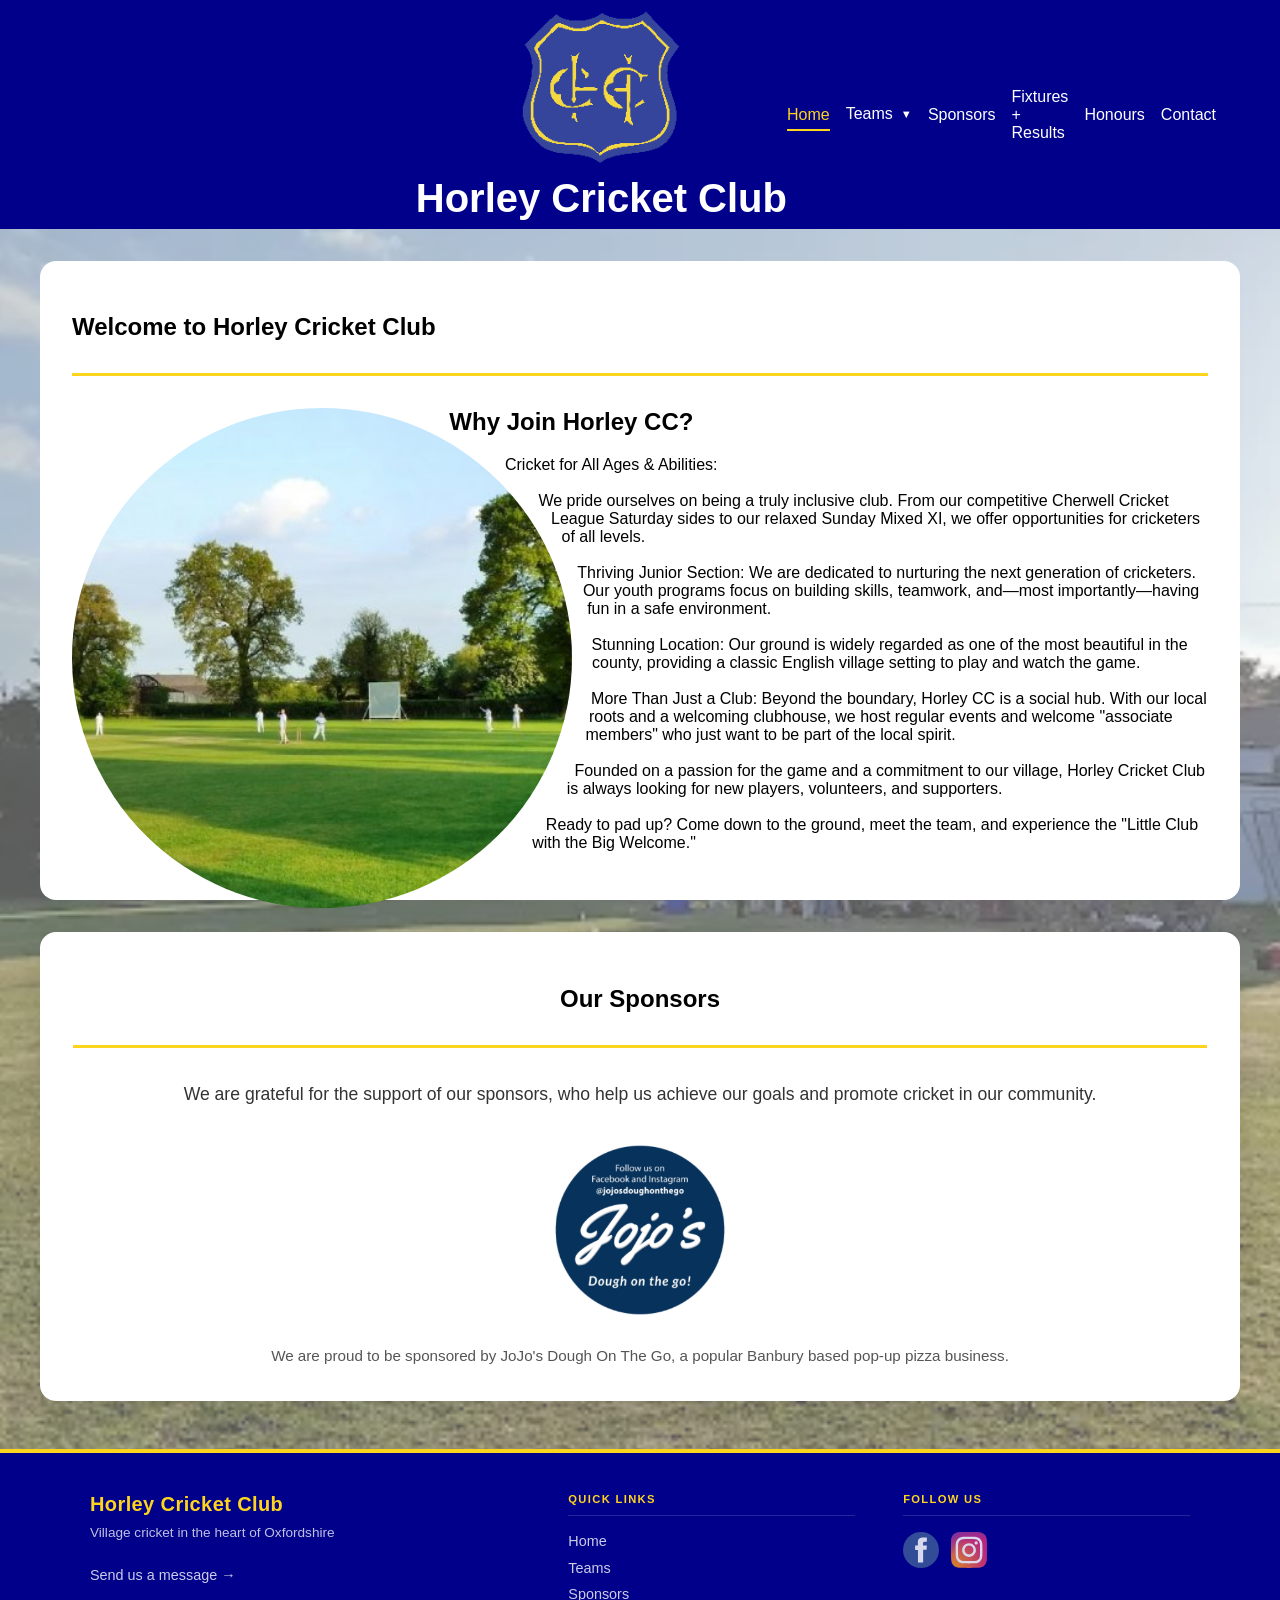
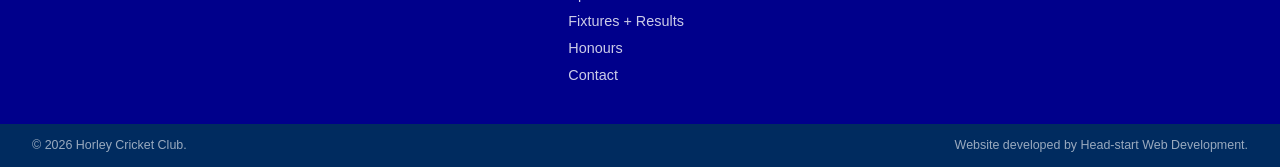
==== commit 4f5d8612: "Following meeting I have amended some wording ad layout" ====
--- a/index.html
+++ b/index.html
@@ -3,10 +3,10 @@
 <head>
     <meta charset="UTF-8">
     <meta name="viewport" content="width=device-width, initial-scale=1.0">
+    <link rel="icon" type="image/png" href="/Logo/horleyoxon.png">
     <title>Horley Cricket Club | Oxfordshire Village Cricket</title>
     <meta name="description" content="Horley Cricket Club in Oxfordshire. Village cricket for all ages with mens and junior teams. Find fixtures, results, and club information.">
     <link rel="canonical" href="https://www.horleycc.co.uk/index.html">
-    <link rel="icon" type="image/png" href="Logo/favicon.png">
     
     <!-- Open Graph Tags -->
     <meta property="og:title" content="Horley Cricket Club | Oxfordshire Village Cricket">
@@ -40,7 +40,7 @@
         "postalCode": "OX15 6BH",
         "addressCountry": "GB"
       },
-      "email": "info@horleycc.co.uk",
+    "email": "admin@horleycc.co.uk",
       "telephone": "+44-1295-261556",
       "sameAs": [
         "https://www.facebook.com/Horleycc",
@@ -78,22 +78,21 @@
     <article class="page-content">
         <h1>Welcome to Horley Cricket Club</h1>
         <hr>
-        <img src="./Images/Field.jpg" alt="Horley Cricket Club ground and pavilion in Oxfordshire" class="bubble" loading="lazy" width="720" height="405">  
-        <p>This will give  brief intro into the club
-            Lorem ipsum dolor sit amet, consectetur adipiscing elit. Sed vel lorem in diam faucibus tempor. Cras quis elit lacinia, volutpat libero eget, suscipit mi. Praesent non aliquam nisl, vel facilisis nisl. Suspendisse ut ante eu leo imperdiet pretium ac vel ante. Sed fermentum et nulla in viverra. Vestibulum ligula mauris, lobortis ac massa eu, imperdiet feugiat mi. Quisque suscipit, ligula at tincidunt dictum, justo erat finibus dolor, at scelerisque felis leo vitae eros. Duis auctor sit amet sem non euismod. Aliquam faucibus feugiat pulvinar. In et odio vitae lacus malesuada pellentesque vel pharetra velit. Nulla ultricies velit orci, et placerat nibh pellentesque non. Nunc commodo tristique magna non consectetur. Aliquam non felis vitae tellus pharetra consequat dapibus id ante. Vestibulum vehicula ut orci in fringilla. Integer urna nisi, laoreet vitae ex non, semper efficitur justo.
-
-Orci varius natoque penatibus et magnis dis parturient montes, nascetur ridiculus mus. Praesent vitae sollicitudin mi. Donec et massa ante. Donec neque ante, scelerisque quis erat vel, euismod convallis justo. Morbi luctus non tellus a semper. Proin ut risus sed elit ornare consectetur. Orci varius natoque penatibus et magnis dis parturient montes, nascetur ridiculus mus. Donec a quam in mauris maximus vehicula sit amet eu ex. Cras enim nibh, semper at purus sed, mollis laoreet urna. Aliquam varius, leo et feugiat congue, sem lorem blandit magna, ut bibendum turpis purus a ligula. Vestibulum ac metus aliquam, porta nisl a, facilisis lorem. Pellentesque fermentum luctus diam, consectetur bibendum enim venenatis nec. Nulla congue eget ipsum ac semper. Sed ac dolor non justo venenatis dignissim. Mauris sit amet velit pulvinar, egestas ante ut, porttitor ex. Nulla eu elit pellentesque, posuere purus non, gravida tellus.
-        </p>
-        <hr>
-        <h2 class="about-us">About Us</h2>
-        <p class="glass">Then the about section will come below, I was thinking a background picture of the club/ground
-            Lorem ipsum dolor sit amet, consectetur adipiscing elit. Sed vel lorem in diam faucibus tempor. Cras quis elit lacinia, volutpat libero eget, suscipit mi. Praesent non aliquam nisl, vel facilisis nisl. Suspendisse ut ante eu leo imperdiet pretium ac vel ante. Sed fermentum et nulla in viverra. Vestibulum ligula mauris, lobortis ac massa eu, imperdiet feugiat mi. Quisque suscipit, ligula at tincidunt dictum, justo erat finibus dolor, at scelerisque felis leo vitae eros. Duis auctor sit amet sem non euismod. Aliquam faucibus feugiat pulvinar. In et odio vitae lacus malesuada pellentesque vel pharetra velit. Nulla ultricies velit orci, et placerat nibh pellentesque non. Nunc commodo tristique magna non consectetur. Aliquam non felis vitae tellus pharetra consequat dapibus id ante. Vestibulum vehicula ut orci in fringilla. Integer urna nisi, laoreet vitae ex non, semper efficitur justo.
-
-Orci varius natoque penatibus et magnis dis parturient montes, nascetur ridiculus mus. Praesent vitae sollicitudin mi. Donec et massa ante. Donec neque ante, scelerisque quis erat vel, euismod convallis justo. Morbi luctus non tellus a semper. Proin ut risus sed elit ornare consectetur. Orci varius natoque penatibus et magnis dis parturient montes, nascetur ridiculus mus. Donec a quam in mauris maximus vehicula sit amet eu ex. Cras enim nibh, semper at purus sed, mollis laoreet urna. Aliquam varius, leo et feugiat congue, sem lorem blandit magna, ut bibendum turpis purus a ligula. Vestibulum ac metus aliquam, porta nisl a, facilisis lorem. Pellentesque fermentum luctus diam, consectetur bibendum enim venenatis nec. Nulla congue eget ipsum ac semper. Sed ac dolor non justo venenatis dignissim. Mauris sit amet velit pulvinar, egestas ante ut, porttitor ex. Nulla eu elit pellentesque, posuere purus non, gravida tellus.
-
-Maecenas at placerat elit, nec fringilla nunc. Vivamus at interdum est. Vestibulum consectetur ornare felis, sit amet gravida magna fermentum sit amet. Quisque dictum urna nec laoreet tempor. Mauris ac fringilla felis. Cras sed ipsum ante. Nulla diam urna, congue id porttitor et, laoreet vel justo. Maecenas lectus neque, accumsan aliquet ligula ac, vehicula tempor ex. Donec vel dapibus lacus. Fusce sollicitudin ante enim, ac gravida nulla varius eu.
-
-Vestibulum ante ipsum primis in faucibus orci luctus et ultrices posuere cubilia curae; Fusce libero nunc, varius id auctor nec, luctus sed velit. Vivamus cursus vulputate leo cursus ultricies. Interdum et malesuada fames ac ante ipsum primis in faucibus. Quisque tempor molestie neque at fringilla. Quisque id interdum magna. Donec a ultrices justo. Fusce egestas pretium est, sit amet commodo libero volutpat eget. Nulla efficitur pellentesque fermentum. Etiam eget tortor tristique, scelerisque velit sit amet, rutrum ex. Nullam libero nisi, dictum eget maximus et, luctus id lorem. Class aptent taciti sociosqu ad litora torquent per conubia nostra, per inceptos himenaeos. Maecenas sollicitudin, urna nec convallis commodo, turpis turpis tristique eros, vitae condimentum libero purus in justo. Sed quis nisl vitae magna vestibulum hendrerit vel non sem.
+        <img src="./Images/Field.jpg" alt="Horley Cricket Club ground and pavilion in Oxfordshire" class="bubble" loading="lazy" width="720" height="405"> 
+        <h2 class="about-us"> Why Join Horley CC?</h2>
+        <p>
+Cricket for All Ages & Abilities:<br><br>
+We pride ourselves on being a truly inclusive club. From our competitive Cherwell Cricket League Saturday sides to our relaxed Sunday Mixed XI, we offer opportunities for cricketers of all levels.
+<br><br>
+Thriving Junior Section: We are dedicated to nurturing the next generation of cricketers. Our youth programs focus on building skills, teamwork, and—most importantly—having fun in a safe environment.  
+<br><br>
+Stunning Location: Our ground is widely regarded as one of the most beautiful in the county, providing a classic English village setting to play and watch the game.
+<br><br>
+More Than Just a Club: Beyond the boundary, Horley CC is a social hub. With our local roots and a welcoming clubhouse, we host regular events and welcome "associate members" who just want to be part of the local spirit.  
+<br><br>
+Founded on a passion for the game and a commitment to our village, Horley Cricket Club is always looking for new players, volunteers, and supporters.
+<br><br>
+Ready to pad up? Come down to the ground, meet the team, and experience the "Little Club with the Big Welcome."
         </p>  
     </article>
     
@@ -101,48 +100,12 @@
         <h2>Our Sponsors</h2>
         <hr>
         <p class="sponsors-intro">We are grateful for the support of our sponsors, who help us achieve our goals and promote cricket in our community.</p>
-        <ul class="sponsors-carousel">
-            <li class="sponsor-card" id="sponsor-1">
-                <a href="https://www.instagram.com/jojosdoughonthego/" class="sponsor-link" target="_blank" rel="noopener noreferrer">
-                    <img src="./Images/JoJos-cropped.png" alt="JoJo's Dough On The Go logo" class="sponsor-logo" loading="lazy" width="180" height="180">
-                    <h2 class="sponsor-name">JoJo's Dough On The Go</h2>
-                    <p class="sponsor-description">We are proud to be sponsored by JoJo's Dough On The Go, a popular Banbury based pop-up pizza business.</p>
-                </a>
-            </li>
-            <li class="sponsor-card" id="sponsor-2">
-                <a href="#" class="sponsor-link" target="_blank" rel="noopener noreferrer">
-                    <img src="#" alt="Sponsor logo" class="sponsor-logo" loading="lazy" width="180" height="180">
-                    <h2 class="sponsor-name">Horley Cricket Club</h2>
-                    <p class="sponsor-description">We are proud to be sponsored by Horley Cricket Club, a community-focused cricket club dedicated to promoting the sport and fostering local talent.</p>
-                </a>
-            </li>
-            <li class="sponsor-card" id="sponsor-3">
-                <a href="#" class="sponsor-link" target="_blank" rel="noopener noreferrer">
-                    <img src="#" alt="Sponsor logo" class="sponsor-logo" loading="lazy" width="180" height="180">
-                    <h2 class="sponsor-name">Horley Cricket Club</h2>
-                    <p class="sponsor-description">We are proud to be sponsored by Horley Cricket Club, a community-focused cricket club dedicated to promoting the sport and fostering local talent.</p>
-                </a>
-            </li>
-            <li class="sponsor-card" id="sponsor-4">
-                <a href="#" class="sponsor-link" target="_blank" rel="noopener noreferrer">
-                    <img src="#" alt="Sponsor logo" class="sponsor-logo" loading="lazy" width="180" height="180">
-                    <h2 class="sponsor-name">Horley Cricket Club</h2>
-                    <p class="sponsor-description">We are proud to be sponsored by Horley Cricket Club, a community-focused cricket club dedicated to promoting the sport and fostering local talent.</p>
-                </a>
-            </li>
-            <li class="sponsor-card" id="sponsor-5">
-                <a href="#" class="sponsor-link" target="_blank" rel="noopener noreferrer">
-                    <img src="#" alt="Sponsor logo" class="sponsor-logo" loading="lazy" width="180" height="180">
-                    <h2 class="sponsor-name">Horley Cricket Club</h2>
-                    <p class="sponsor-description">We are proud to be sponsored by Horley Cricket Club, a community-focused cricket club dedicated to promoting the sport and fostering local talent.</p>
-                </a>
-            </li>
-        </ul>
-        
-        <div class="carousel-nav">
-            <button type="button" class="carousel-btn carousel-btn-prev" aria-label="Previous">&lt;</button>
-            <button type="button" class="carousel-btn carousel-btn-next" aria-label="Next">&gt;</button>
-        </div>
+            <div class="sponsor">
+        <a href="https://www.instagram.com/jojosdoughonthego/" class="sponsor-link" target="_blank" rel="noopener noreferrer">
+        <img src="./Images/JoJos-cropped.png" alt="JoJo's Dough On The Go logo" class="sponsor-logo" loading="lazy" width="180" height="180">
+        <p class="sponsor-description">We are proud to be sponsored by JoJo's Dough On The Go, a popular Banbury based pop-up pizza business.</p>
+        </a>
+            </div>
     </aside>
     </main>
     
@@ -152,7 +115,6 @@
             <div class="footer-brand">
                 <p class="footer-club-name">Horley Cricket Club</p>
                 <p class="footer-tagline">Village cricket in the heart of Oxfordshire</p>
-                <p class="footer-brand-contact"><a href="tel:+441295261556">01295 261556</a></p>
                 <p class="footer-brand-contact"><a href="./contact.html">Send us a message &rarr;</a></p>
             </div>
             <div class="footer-links">
--- a/styles.css
+++ b/styles.css
@@ -1,4 +1,19 @@
-﻿/* ===== BRAND COLOUR VARIABLES ===== */
+﻿.team-card-flex {
+    display: flex;
+    align-items: flex-start;
+    justify-content: center;
+    gap: 2rem;
+}
+
+.team-list {
+    flex: 1;
+    text-align: center;
+}
+
+.team-list h2 {
+    margin: 0 0 1rem 0;
+}
+/* ===== BRAND COLOUR VARIABLES ===== */
 :root {
     --color-primary: darkblue;
     --color-primary-dark: #002b5f;
@@ -102,8 +117,8 @@
 }
 
 .fade-in-section {
-    opacity: 0;
-    transform: translateY(30px);
+    opacity: 1;
+    transform: none;
 }
 
 .fade-in-section.visible {
@@ -274,17 +289,6 @@
     box-shadow: #333 0px 2px 8px; 
 }
 
-/* Glassmorphism effect for highlighted content */
-.glass {
-    background: var(--color-bg);
-    backdrop-filter: blur(10px);
-    -webkit-backdrop-filter: blur(10px);
-    border: 1px solid rgba(255, 255, 255, 0.3);
-    border-radius: 16px;
-    padding: 2rem;
-    box-shadow: 0 8px 32px rgba(0, 0, 0, 0.1);
-}
-
 /* Footer styling */
 footer {
     background-color: var(--color-primary);
@@ -699,7 +703,6 @@
     color: var(--color-primary);
     font-size: 2rem;
     margin-bottom: 1rem;
-    border-bottom: 3px solid var(--color-accent);
     padding-bottom: 0.5rem;
 }
 
@@ -727,6 +730,20 @@
 
 .team-card p {
     margin-bottom: 0;
+}
+
+.junior-image {
+    border-radius: 16px;
+    box-shadow: #333 0px 2px 8px;
+    transition: transform 0.3s ease, box-shadow 0.3s ease;
+    max-width: 320px;
+    width: 100%;
+    flex-shrink: 0;
+}
+
+.junior-image:hover {
+    transform: translateY(-8px);
+    box-shadow: 0 8px 16px rgba(0, 0, 0, 0.2);
 }
 
 .btn-link {
@@ -1230,6 +1247,16 @@
         height: 40px;
         font-size: 1.2rem;
     }
+
+    .team-card-flex {
+        flex-direction: column;
+        align-items: center;
+    }
+
+    .team-list {
+        width: 100%;
+    }
+
 }
 
 @media (max-width: 576px) {
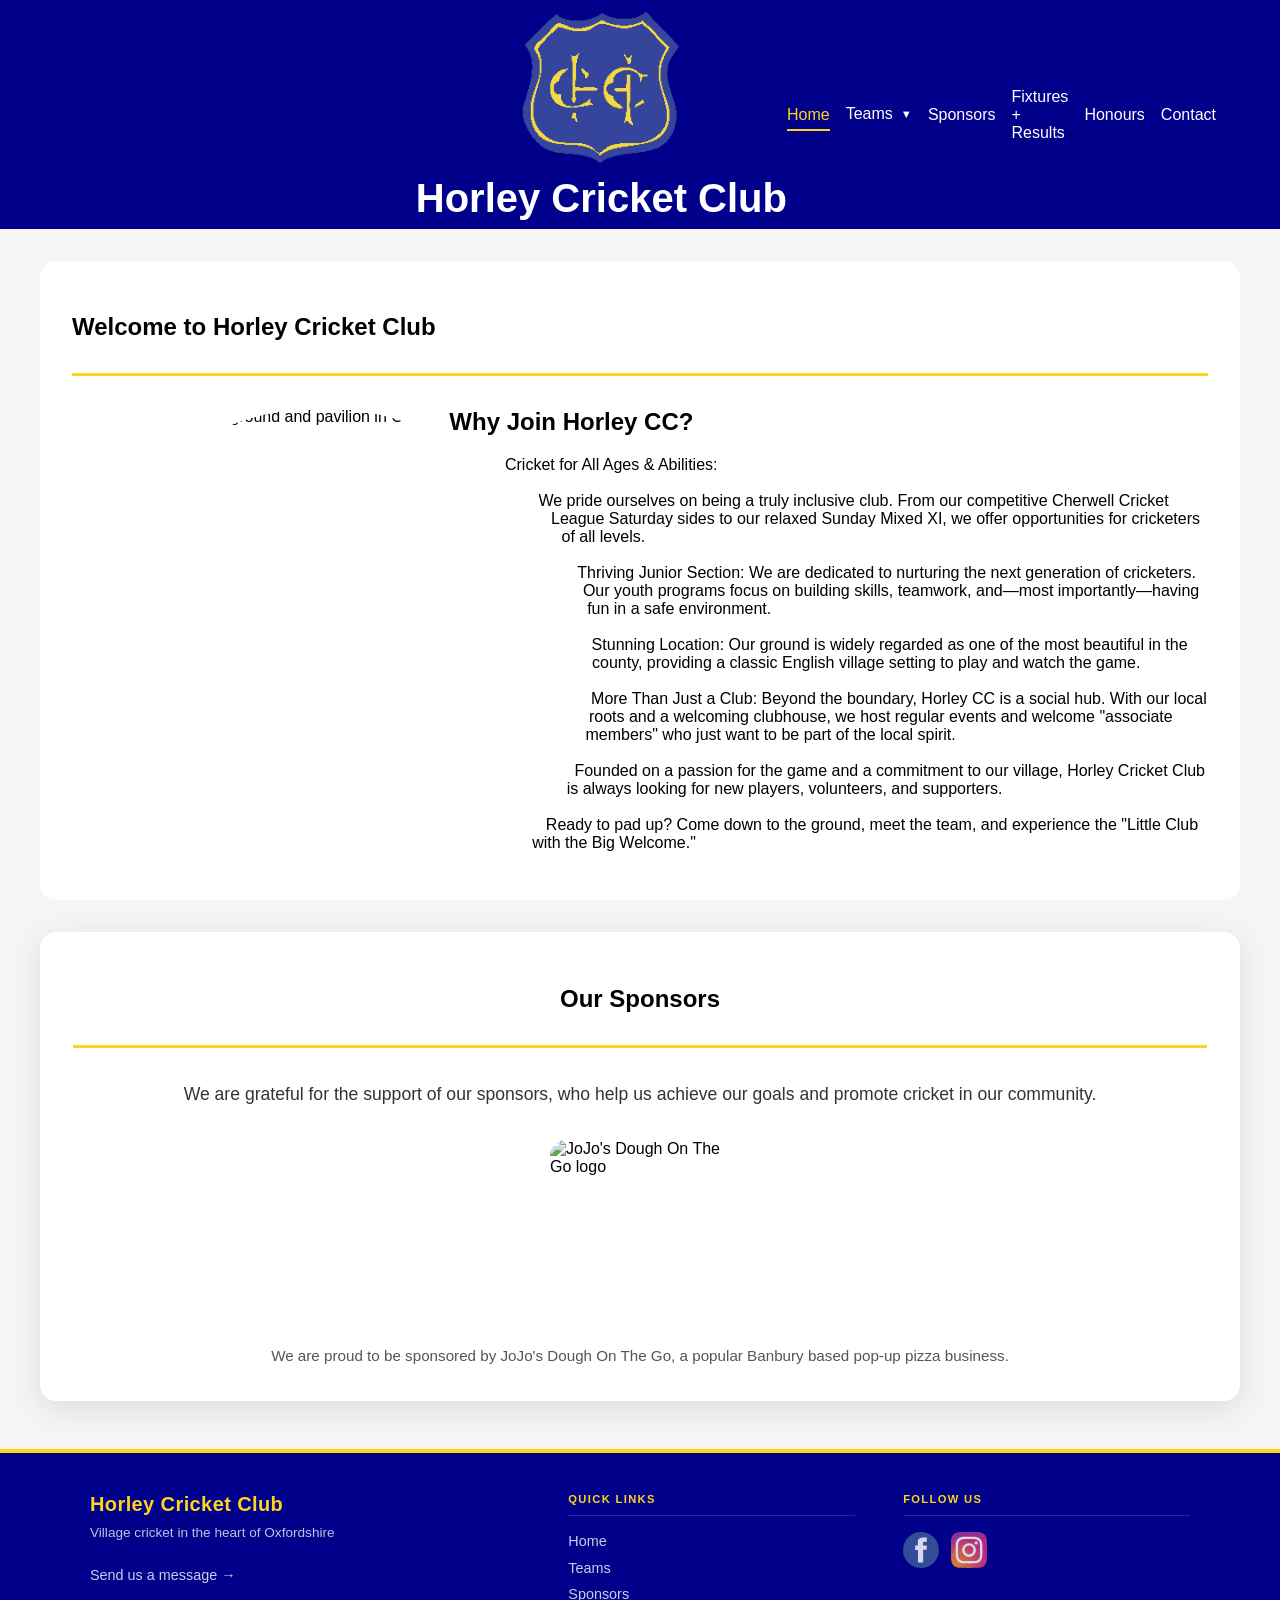
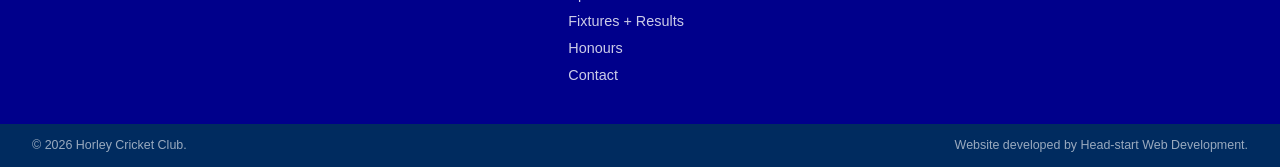
==== commit db623474: "Amended Images file to be lower caseY" ====
--- a/index.html
+++ b/index.html
@@ -78,7 +78,7 @@
     <article class="page-content">
         <h1>Welcome to Horley Cricket Club</h1>
         <hr>
-        <img src="./Images/Field.jpg" alt="Horley Cricket Club ground and pavilion in Oxfordshire" class="bubble" loading="lazy" width="720" height="405"> 
+        <img src="./images/Field.jpg" alt="Horley Cricket Club ground and pavilion in Oxfordshire" class="bubble" loading="lazy" width="720" height="405">  
         <h2 class="about-us"> Why Join Horley CC?</h2>
         <p>
 Cricket for All Ages & Abilities:<br><br>
@@ -102,7 +102,7 @@
         <p class="sponsors-intro">We are grateful for the support of our sponsors, who help us achieve our goals and promote cricket in our community.</p>
             <div class="sponsor">
         <a href="https://www.instagram.com/jojosdoughonthego/" class="sponsor-link" target="_blank" rel="noopener noreferrer">
-        <img src="./Images/JoJos-cropped.png" alt="JoJo's Dough On The Go logo" class="sponsor-logo" loading="lazy" width="180" height="180">
+        <img src="./images/JoJos-cropped.png" alt="JoJo's Dough On The Go logo" class="sponsor-logo" loading="lazy" width="180" height="180">
         <p class="sponsor-description">We are proud to be sponsored by JoJo's Dough On The Go, a popular Banbury based pop-up pizza business.</p>
         </a>
             </div>
--- a/styles.css
+++ b/styles.css
@@ -163,7 +163,7 @@
     left: 0;
     width: 100%;
     height: 100%;
-    background-image: url('./Images/pavillion.webp');
+    background-image: url('./images/pavillion.webp');
     background-size: cover;
     background-position: center;
     background-repeat: no-repeat;
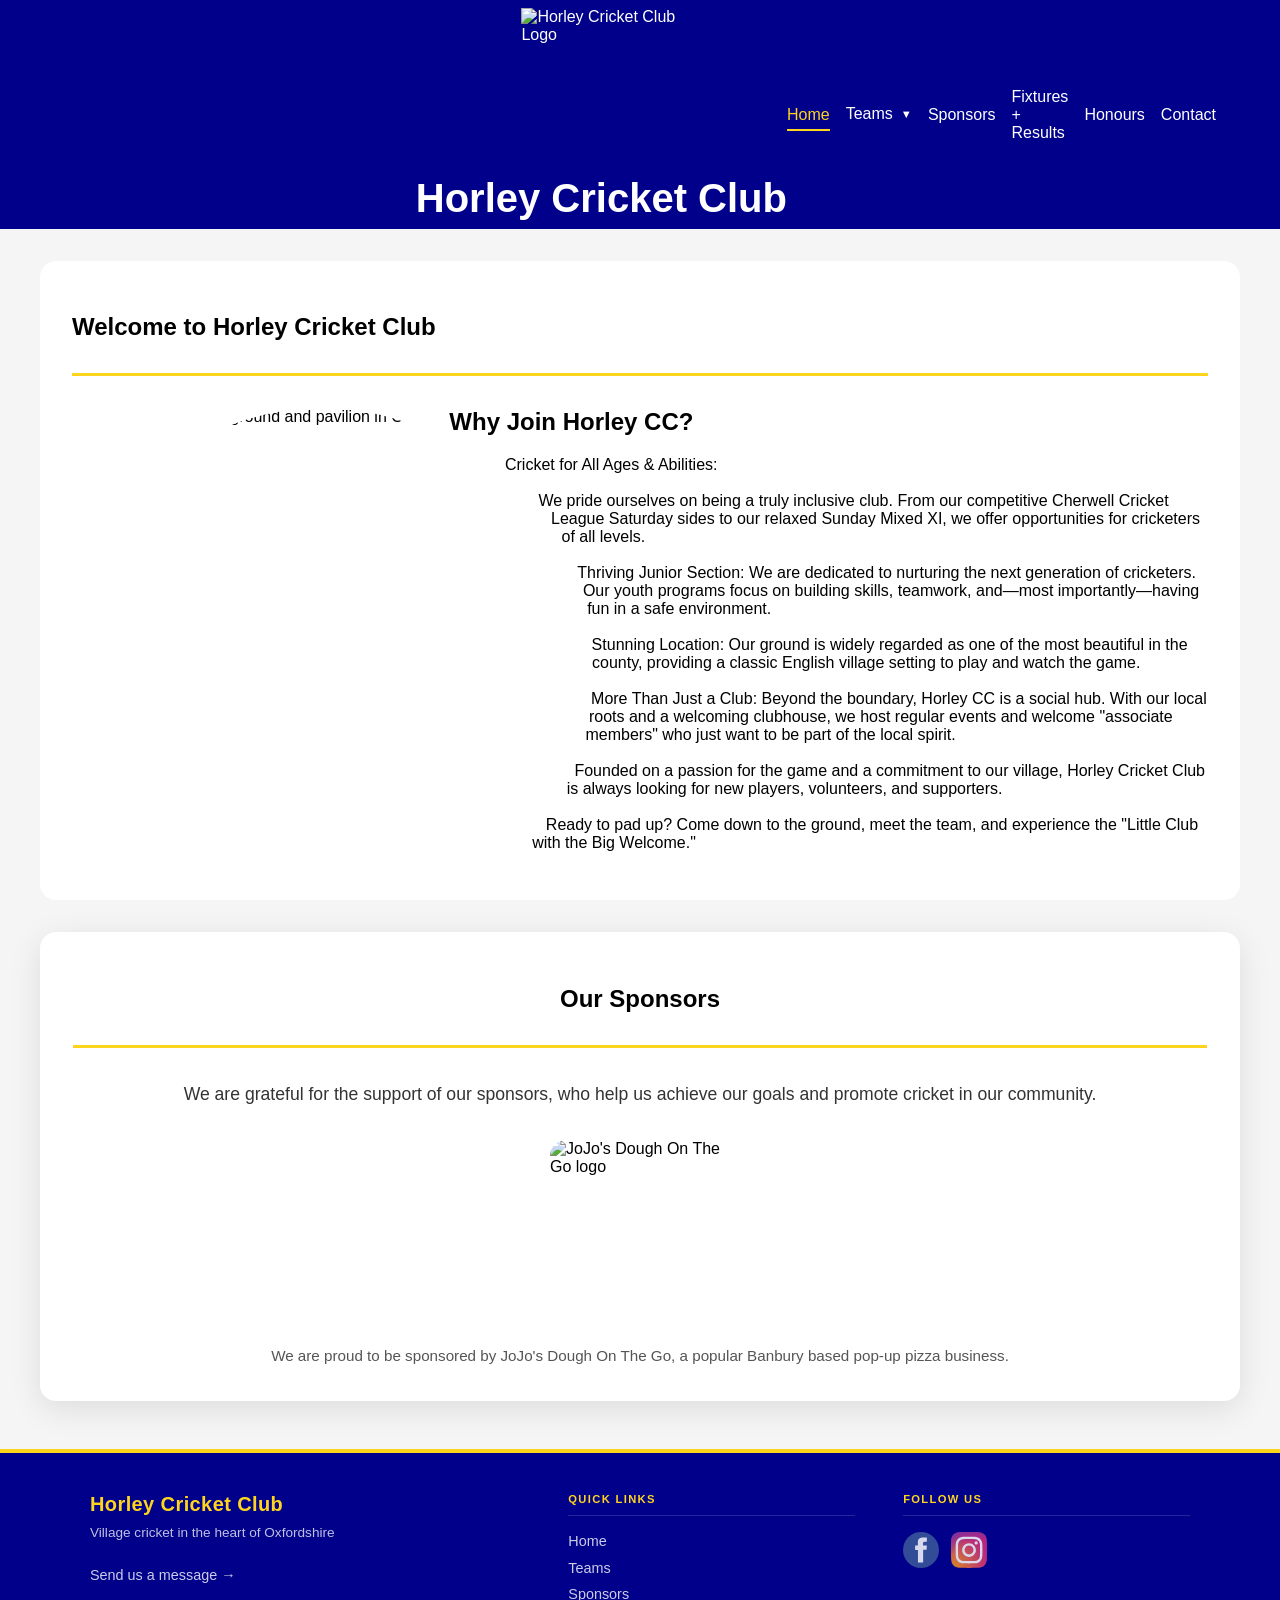
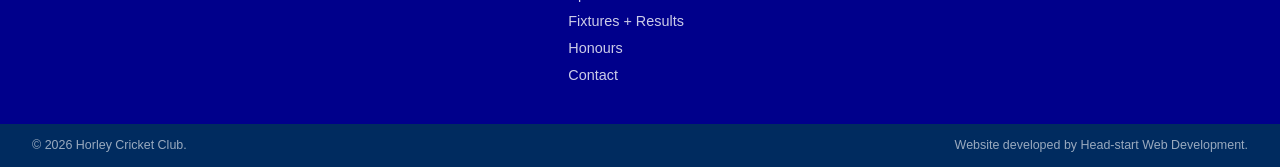
==== commit 947661ab: "Amended Images file to be lower case" ====
--- a/index.html
+++ b/index.html
@@ -3,7 +3,7 @@
 <head>
     <meta charset="UTF-8">
     <meta name="viewport" content="width=device-width, initial-scale=1.0">
-    <link rel="icon" type="image/png" href="/Logo/horleyoxon.png">
+    <link rel="icon" type="image/png" href="/logo/horleyoxon.png">
     <title>Horley Cricket Club | Oxfordshire Village Cricket</title>
     <meta name="description" content="Horley Cricket Club in Oxfordshire. Village cricket for all ages with mens and junior teams. Find fixtures, results, and club information.">
     <link rel="canonical" href="https://www.horleycc.co.uk/index.html">
@@ -11,7 +11,7 @@
     <!-- Open Graph Tags -->
     <meta property="og:title" content="Horley Cricket Club | Oxfordshire Village Cricket">
     <meta property="og:description" content="Horley Cricket Club in Oxfordshire. Village cricket for all ages with mens and junior teams. Find fixtures, results, and club information.">
-    <meta property="og:image" content="https://www.horleycc.co.uk/Logo/horleyoxon.png">
+    <meta property="og:image" content="https://www.horleycc.co.uk/logo/horleyoxon.png">
     <meta property="og:url" content="https://www.horleycc.co.uk/index.html">
     <meta property="og:type" content="website">
     
@@ -19,7 +19,7 @@
     <meta name="twitter:card" content="summary_large_image">
     <meta name="twitter:title" content="Horley Cricket Club | Oxfordshire Village Cricket">
     <meta name="twitter:description" content="Horley Cricket Club in Oxfordshire. Village cricket for all ages with mens and junior teams.">
-    <meta name="twitter:image" content="https://www.horleycc.co.uk/Logo/horleyoxon.png">
+    <meta name="twitter:image" content="https://www.horleycc.co.uk/logo/horleyoxon.png">
     
     <link rel="stylesheet" href="styles.css" type="text/css">
     
@@ -31,7 +31,7 @@
       "name": "Horley Cricket Club",
       "sport": "Cricket",
       "url": "https://www.horleycc.co.uk",
-      "logo": "https://www.horleycc.co.uk/Logo/horleyoxon.png",
+    "logo": "https://www.horleycc.co.uk/logo/horleyoxon.png",
       "address": {
         "@type": "PostalAddress",
         "streetAddress": "Lane Close",
@@ -54,7 +54,7 @@
     <header>
     <nav class="navbar" aria-label="Main navigation">
         <a class="navbar-brand" href="./index.html">
-            <img class="logo" src="Logo/horleyoxon.png" alt="Horley Cricket Club Logo" width="180" height="180">
+            <img class="logo" src="logo/horleyoxon.png" alt="Horley Cricket Club Logo" width="180" height="180">
             <span class="brand-text">Horley Cricket Club</span>
         </a>
         <ul class="navbar-nav">
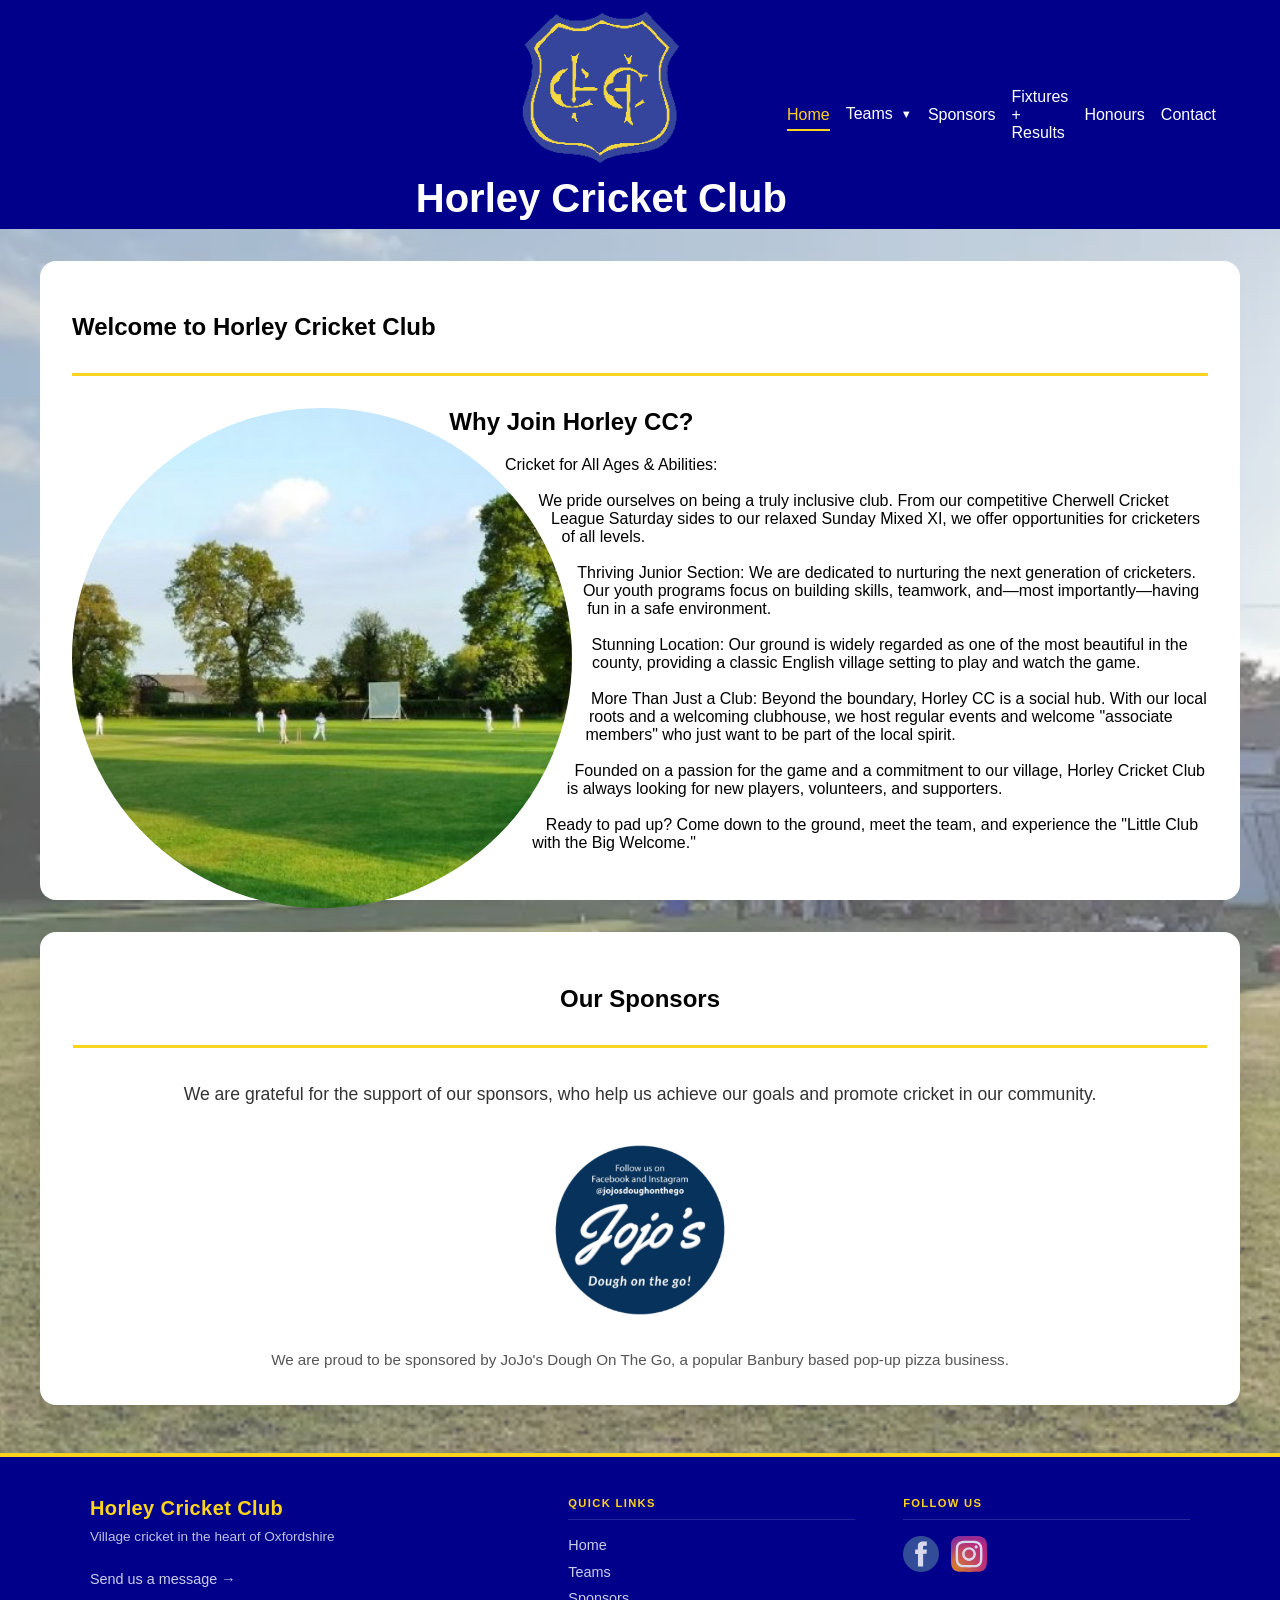
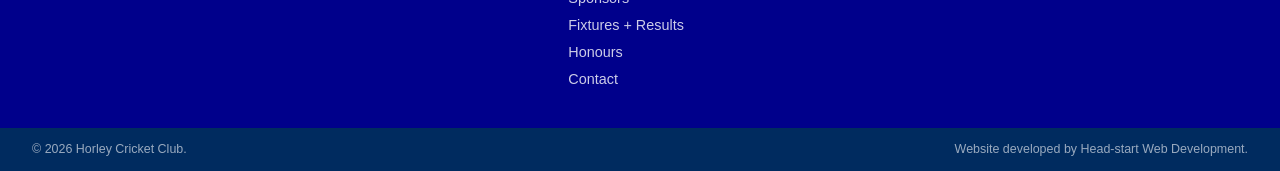
==== commit 181b49ad: "Cleaned up CSS and JS" ====
--- a/index.html
+++ b/index.html
@@ -6,13 +6,13 @@
     <link rel="icon" type="image/png" href="/logo/horleyoxon.png">
     <title>Horley Cricket Club | Oxfordshire Village Cricket</title>
     <meta name="description" content="Horley Cricket Club in Oxfordshire. Village cricket for all ages with mens and junior teams. Find fixtures, results, and club information.">
-    <link rel="canonical" href="https://www.horleycc.co.uk/index.html">
+    <link rel="canonical" href="https://www.horleycc.co.uk/">
     
     <!-- Open Graph Tags -->
     <meta property="og:title" content="Horley Cricket Club | Oxfordshire Village Cricket">
     <meta property="og:description" content="Horley Cricket Club in Oxfordshire. Village cricket for all ages with mens and junior teams. Find fixtures, results, and club information.">
     <meta property="og:image" content="https://www.horleycc.co.uk/logo/horleyoxon.png">
-    <meta property="og:url" content="https://www.horleycc.co.uk/index.html">
+    <meta property="og:url" content="https://www.horleycc.co.uk/">
     <meta property="og:type" content="website">
     
     <!-- Twitter Card Tags -->
@@ -97,16 +97,30 @@
     </article>
     
     <aside class="carousel-wrapper">
-        <h2>Our Sponsors</h2>
-        <hr>
-        <p class="sponsors-intro">We are grateful for the support of our sponsors, who help us achieve our goals and promote cricket in our community.</p>
-            <div class="sponsor">
-        <a href="https://www.instagram.com/jojosdoughonthego/" class="sponsor-link" target="_blank" rel="noopener noreferrer">
-        <img src="./images/JoJos-cropped.png" alt="JoJo's Dough On The Go logo" class="sponsor-logo" loading="lazy" width="180" height="180">
-        <p class="sponsor-description">We are proud to be sponsored by JoJo's Dough On The Go, a popular Banbury based pop-up pizza business.</p>
+    <h2>Our Sponsors</h2>
+    <hr>
+    <p class="sponsors-intro">
+        We are grateful for the support of our sponsors, who help us achieve our goals and promote cricket in our community.
+    </p>
+
+    <div class="sponsor">
+        <a href="https://www.instagram.com/jojosdoughonthego/"
+           class="main-sponsor-link"
+           target="_blank"
+           rel="noopener noreferrer">
+            <img src="./images/JoJos-cropped.png"
+                 alt="JoJo's Dough On The Go logo"
+                 class="sponsor-logo"
+                 loading="lazy"
+                 width="180"
+                 height="180">
         </a>
-            </div>
-    </aside>
+
+        <p class="sponsor-description">
+            We are proud to be sponsored by JoJo's Dough On The Go, a popular Banbury based pop-up pizza business.
+        </p>
+    </div>
+</aside>
     </main>
     
     <script src="myscripts.js" defer></script>
--- a/styles.css
+++ b/styles.css
@@ -1,4 +1,4 @@
-﻿.team-card-flex {
+.team-card-flex {
     display: flex;
     align-items: flex-start;
     justify-content: center;
@@ -73,9 +73,7 @@
 .dropdown-link:focus,
 .btn-link:focus,
 .carousel-btn:focus,
-.social-btn:focus,
-.fixtures-btn:focus,
-.error-btn:focus {
+.fixtures-btn:focus {
     outline: 3px solid var(--color-accent);
     outline-offset: 3px;
 }
@@ -289,6 +287,45 @@
     box-shadow: #333 0px 2px 8px; 
 }
 
+.sponsor {
+    text-align: center;
+}
+
+.main-sponsor-logo {
+    width: min(40vw, 380px);
+    height: auto;
+    max-height: 320px;
+    display: block;
+    margin: 2rem auto 1.5rem auto;
+    object-fit: contain;
+    background: #fff;
+    box-shadow: 0 4px 24px rgba(0,0,0,0.10);
+    border-radius: 24px;
+    transition: transform 0.3s cubic-bezier(.4,2,.6,1), box-shadow 0.3s;
+}
+.main-sponsor-logo:hover {
+    transform: scale(1.04) rotate(-2deg);
+    box-shadow: 0 8px 32px rgba(0,0,0,0.18);
+}
+.main-sponsor-logo-wrap {
+    text-align: center;
+}
+
+.main-sponsor-link {
+    display: inline-block;
+    line-height: 0;
+    text-decoration: none;
+}
+
+.main-sponsor-link .main-sponsor-logo {
+    display: block;
+}
+
+.main-sponsor-link img {
+    display: block;
+}
+
+
 /* Footer styling */
 footer {
     background-color: var(--color-primary);
@@ -789,103 +826,6 @@
     line-height: 1.6;
 }
 
-/* Social Media Section */
-.social-media-section {
-    background-color: white;
-    padding: 3rem 2rem;
-    border-radius: 16px;
-    margin-bottom: 3rem;
-    box-shadow: #333 0px 2px 8px;
-}
-
-.social-media-section h2 {
-    color: var(--color-primary);
-    font-size: 2rem;
-    text-align: center;
-    margin-bottom: 2rem;
-}
-
-.social-cards {
-    display: grid;
-    grid-template-columns: repeat(auto-fit, minmax(280px, 1fr));
-    gap: 2rem;
-    justify-items: center;
-}
-
-.social-card {
-    display: flex;
-    flex-direction: column;
-    align-items: center;
-    padding: 2rem;
-    background: linear-gradient(135deg, var(--color-primary) 0%, #003d82 100%);
-    border-radius: 16px;
-    text-decoration: none;
-    color: var(--color-accent);
-    transition: all 0.3s ease;
-    width: 100%;
-    max-width: 300px;
-    box-shadow: #333 0px 2px 8px;
-}
-
-.social-card:hover {
-    transform: translateY(-10px);
-    box-shadow: 0 10px 20px rgba(0, 0, 0, 0.2);
-}
-
-.social-icon {
-    font-size: 3.5rem;
-    margin-bottom: 1rem;
-    display: flex;
-    align-items: center;
-    justify-content: center;
-    width: 80px;
-    height: 80px;
-    background-color: rgba(255, 255, 255, 0.2);
-    border-radius: 50%;
-    font-weight: bold;
-}
-
-.social-icon svg {
-    width: 50px;
-    height: 50px;
-}
-
-.social-card h3 {
-    font-size: 1.5rem;
-    margin: 0.5rem 0;
-}
-
-.social-card p {
-    font-size: 0.95rem;
-    margin-bottom: 1.5rem;
-    text-align: center;
-    opacity: 0.9;
-}
-
-.social-btn {
-    display: inline-block;
-    margin-top: auto;
-    padding: 0.75rem 1.5rem;
-    background-color: white;
-    color: var(--color-primary);
-    border-radius: 8px;
-    font-weight: 600;
-    transition: all 0.3s ease;
-}
-
-.social-card:hover .social-btn {
-    background-color: var(--color-accent);
-    transform: scale(1.05);
-}
-
-.facebook-card .social-icon {
-    background-color: rgba(66, 103, 178, 0.4);
-}
-
-.instagram-card .social-icon {
-    background-color: rgba(225, 48, 108, 0.4);
-}
-
 /* Fixtures Content Area */
 .fixtures-content {
     background-color: #f0f0f0;
@@ -994,6 +934,15 @@
 .sponsors-intro {
     max-width: 1000px;
     margin: 0 auto 2rem;
+    padding: 0 2rem;
+    font-size: 1.1rem;
+    color: #333;
+    line-height: 1.6;
+    text-align: center;
+}
+
+.sponsor-description {
+    margin: 0 auto 3rem;
     padding: 0 2rem;
     font-size: 1.1rem;
     color: #333;
@@ -1193,20 +1142,6 @@
         font-size: 2rem;
     }
 
-    .social-media-section {
-        padding: 2rem 1rem;
-    }
-
-    .social-card {
-        padding: 1.5rem;
-    }
-
-    .social-icon {
-        font-size: 2.5rem;
-        width: 70px;
-        height: 70px;
-    }
-
     .fixtures-content {
         padding: 1.5rem;
     }
@@ -1235,7 +1170,7 @@
     }
 
     .carousel-wrapper {
-        padding: 0 3rem;
+        padding: 1.5rem 3rem;
     }
 
     .sponsor-card {
@@ -1277,7 +1212,7 @@
     }
 
     .carousel-wrapper {
-        padding: 0 2.5rem;
+        padding: 1rem 2.5rem;
     }
 
     .sponsors-carousel {
@@ -1338,6 +1273,56 @@
     margin-top: 2rem;
 }
 
+.officials-grid {
+    display: grid;
+    grid-template-columns: repeat(auto-fit, minmax(220px, 1fr));
+    gap: 1rem;
+}
+
+.official-card {
+    background-color: #f0f0f0;
+    border-left: 5px solid var(--color-primary);
+    border-radius: 16px;
+    padding: 1.5rem;
+}
+
+.official-card h3 {
+    color: var(--color-primary);
+    margin: 0 0 0.25rem;
+    font-size: 1rem;
+}
+
+.official-card p {
+    margin: 0 0 1rem;
+    color: #333;
+}
+
+.official-card p:last-child {
+    margin-bottom: 0;
+}
+
+.officials-list {
+    max-width: 800px;
+    margin: 0 auto;
+}
+
+.official-item {
+    display: flex;
+    justify-content: space-between;
+    padding: 0.75rem 1rem;
+    border-bottom: 1px solid #eee;
+}
+
+.official-item dt {
+    font-weight: 600;
+    color: var(--color-primary);
+}
+
+.official-item dd {
+    margin: 0;
+    color: #555;
+}
+
 .map-container h2 {
     color: var(--color-primary);
     margin-bottom: 1rem;
@@ -1433,72 +1418,20 @@
     }
 }
 
-/* 404 Error Page */
-.error-page {
-    min-height: 80vh;
-    display: flex;
-    align-items: center;
-    justify-content: center;
-    text-align: center;
-    padding: 2rem;
-}
-
-.error-content {
-    max-width: 600px;
-    margin: 0 auto;
-}
-
-.error-code {
-    font-size: 8rem;
-    font-weight: bold;
-    color: var(--color-primary);
-    margin: 0;
-    line-height: 1;
-}
-
-.error-title {
-    font-size: 2rem;
-    color: #333;
-    margin: 1rem 0;
-}
-
-.error-message {
-    font-size: 1.1rem;
-    color: #666;
-    margin-bottom: 2rem;
-    line-height: 1.6;
-}
-
-.error-actions {
-    display: flex;
-    gap: 1rem;
-    justify-content: center;
-    flex-wrap: wrap;
-}
-
-.error-btn {
-    display: inline-block;
-    padding: 0.75rem 1.5rem;
-    background-color: var(--color-primary);
-    color: white;
-    text-decoration: none;
-    border-radius: 8px;
-    font-weight: 500;
-    transition: background-color 0.3s ease, transform 0.2s ease;
-}
-
-.error-btn:hover {
-    background-color: var(--color-primary-dark);
-    transform: translateY(-2px);
-}
-
-.error-btn-secondary {
-    background-color: var(--color-accent);
-    color: var(--color-primary);
-}
-
-.error-btn-secondary:hover {
-    background-color: #e6c01a;
+@media (max-width: 768px) {
+    .main-sponsor-logo {
+        width: min(60vw, 220px);
+        max-height: 160px;
+        margin: 1.5rem auto 1rem;
+    }
+}
+
+@media (max-width: 576px) {
+    .main-sponsor-logo {
+        width: min(80vw, 140px);
+        max-height: 100px;
+        margin: 1rem auto 0.5rem;
+    }
 }
 
 /* Accessibility: respect reduced-motion preference */
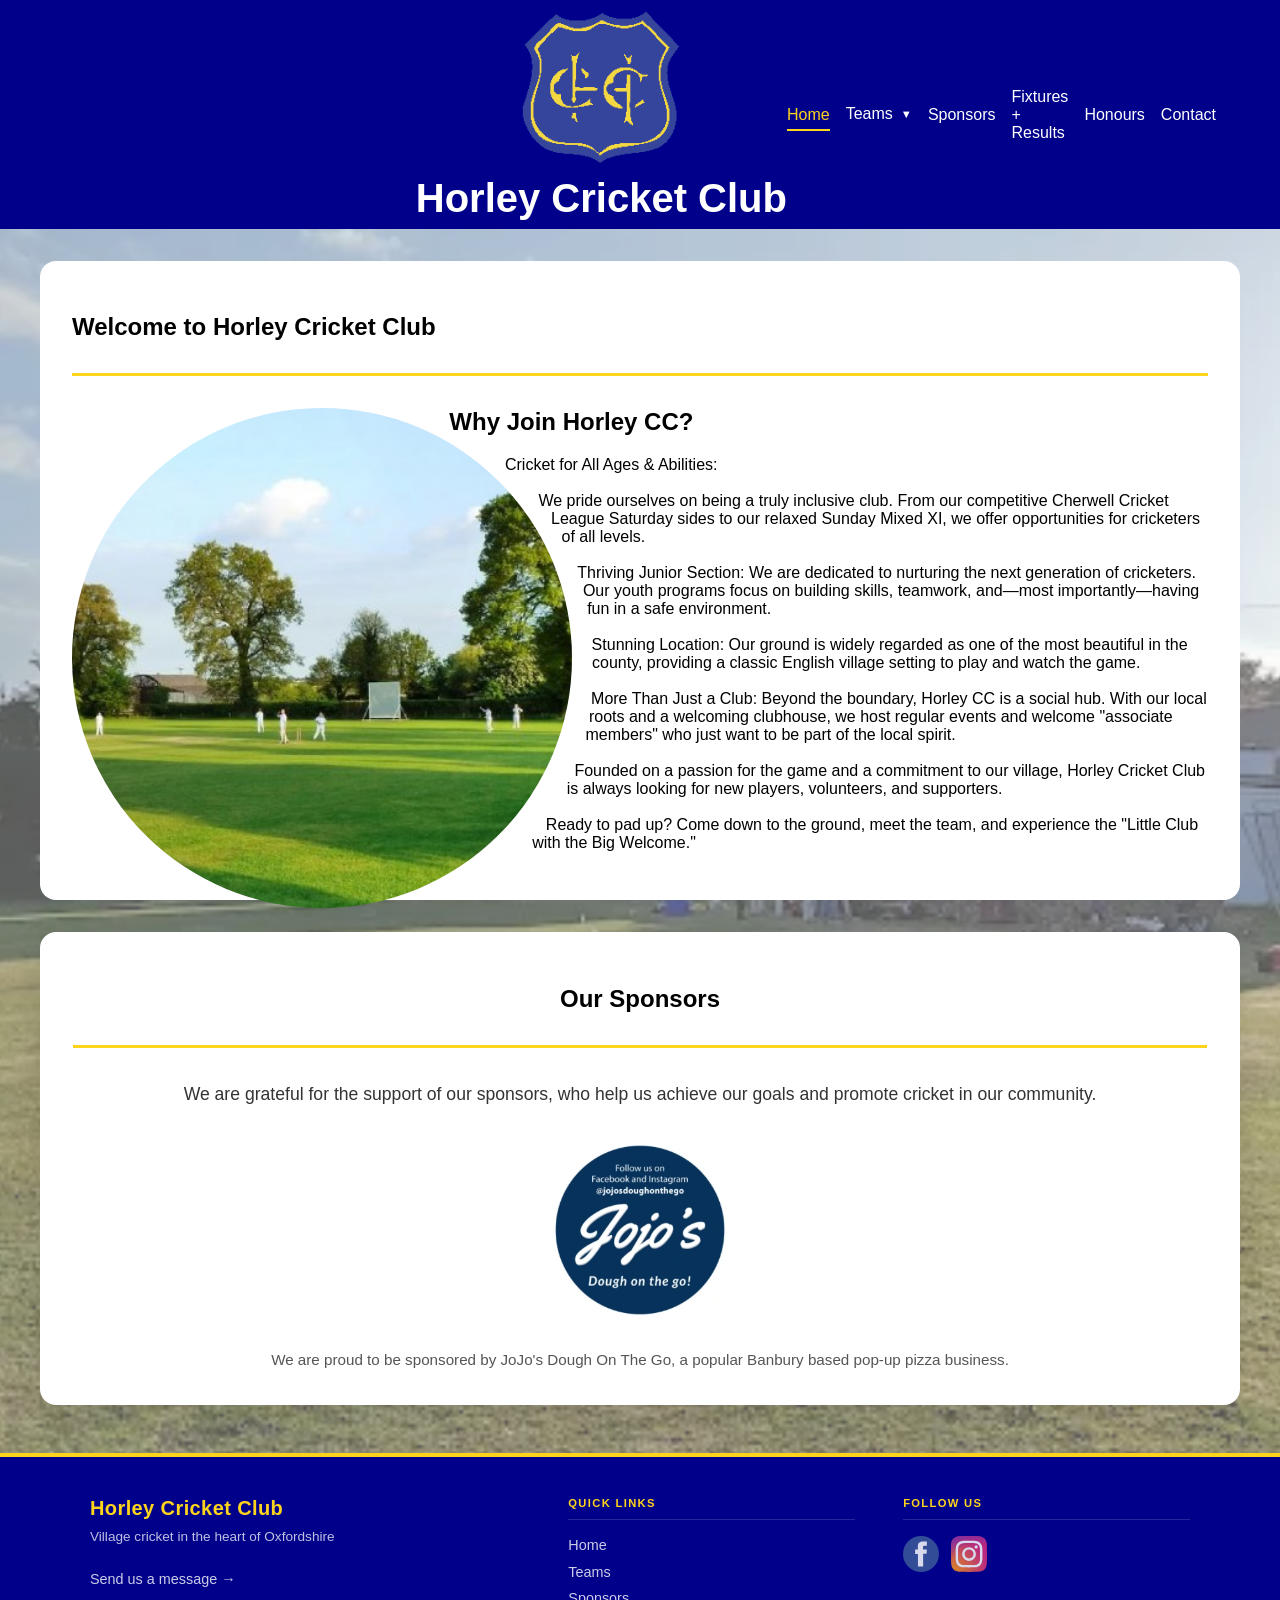
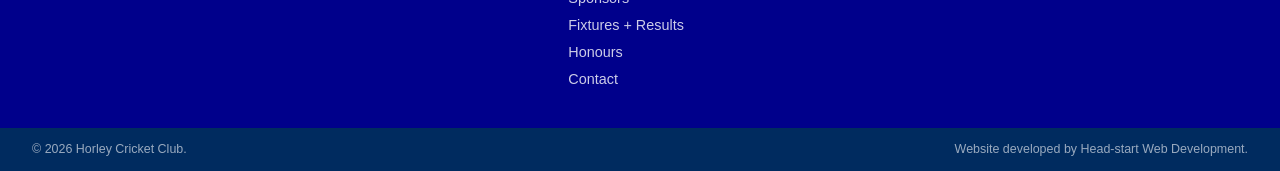
==== commit 4a2607d2: "Changes to carousel and other tidying" ====
--- a/index.html
+++ b/index.html
@@ -108,7 +108,7 @@
            class="main-sponsor-link"
            target="_blank"
            rel="noopener noreferrer">
-            <img src="./images/JoJos-cropped.png"
+            <img src="./images/JoJos-cropped.webp"
                  alt="JoJo's Dough On The Go logo"
                  class="sponsor-logo"
                  loading="lazy"
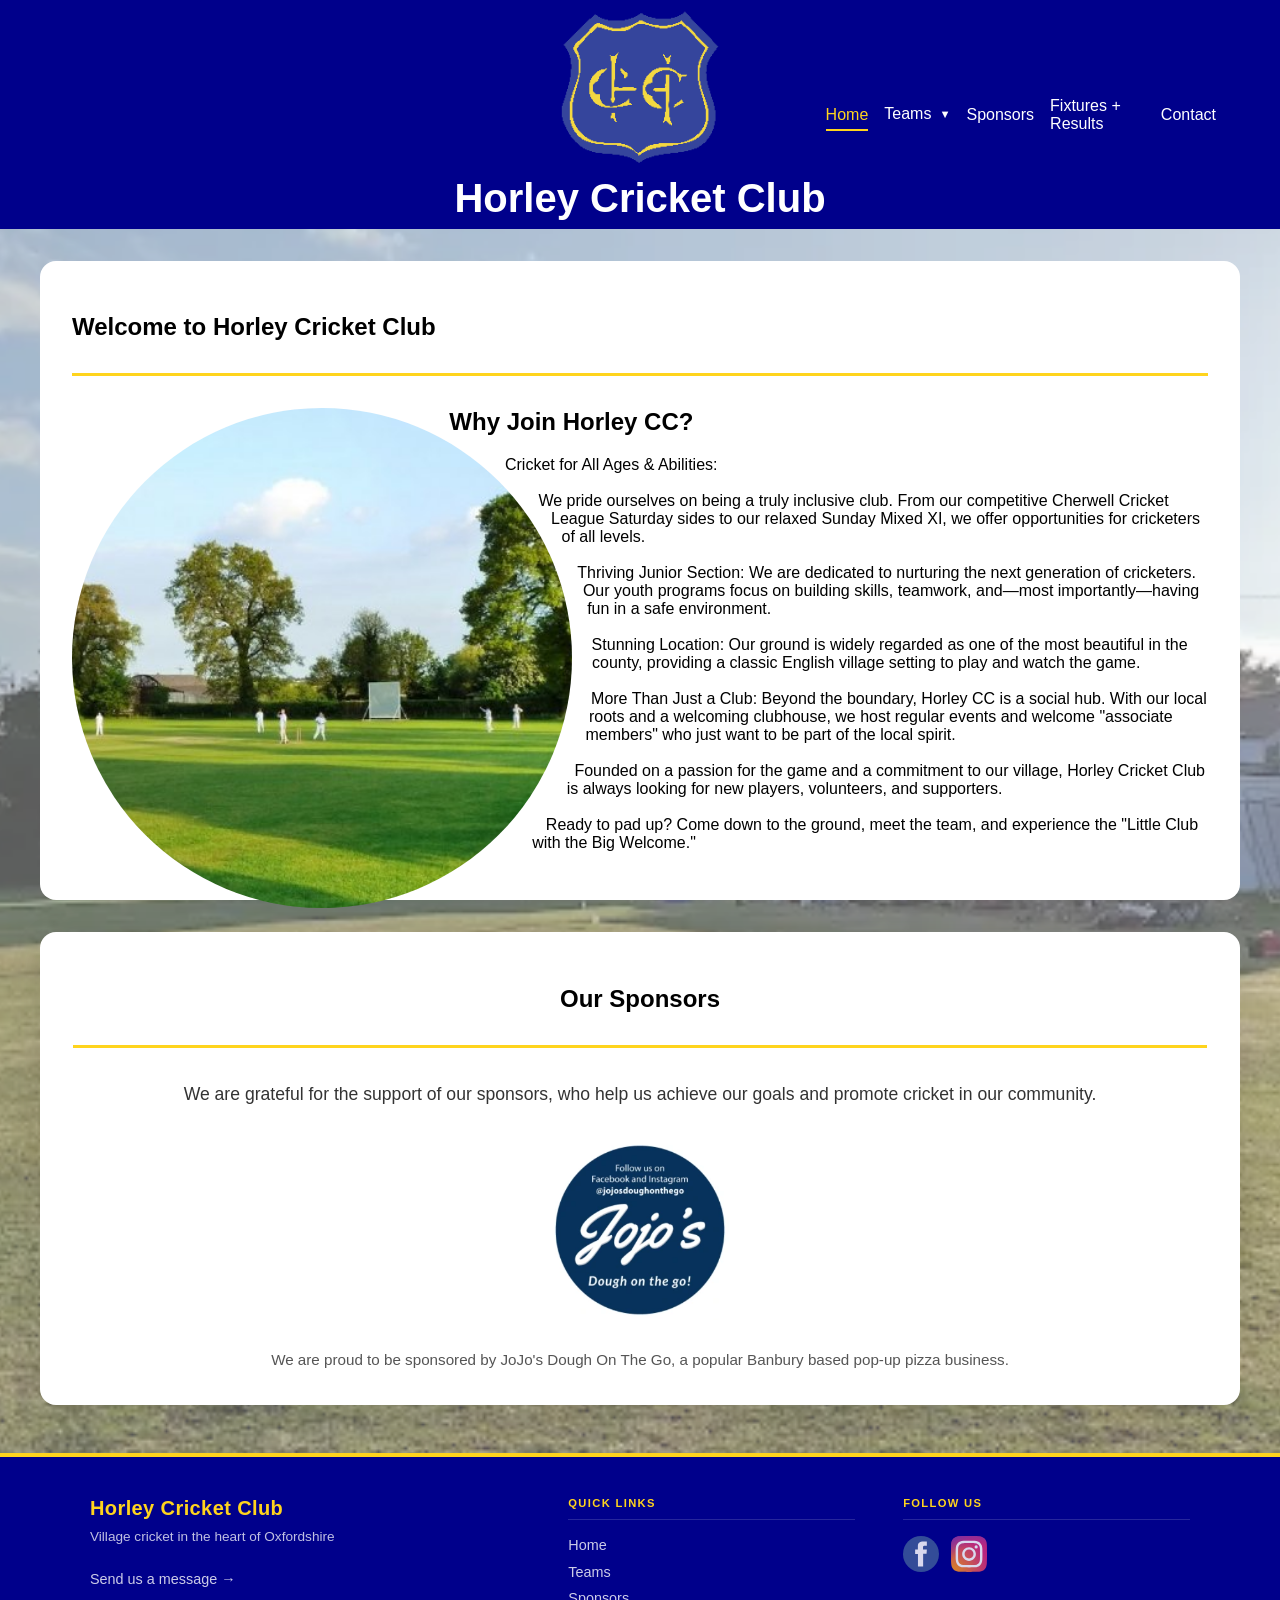
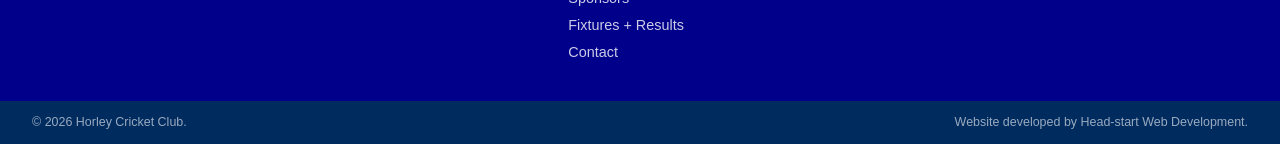
==== commit bf401fda: "Removeed honours" ====
--- a/index.html
+++ b/index.html
@@ -68,7 +68,6 @@
             </li>
             <li class="nav-item"><a class="nav-link" href="./sponsors.html">Sponsors</a></li>
             <li class="nav-item"><a class="nav-link" href="./fixtures.html">Fixtures + Results</a></li>
-            <li class="nav-item"><a class="nav-link" href="./honours.html">Honours</a></li>
             <li class="nav-item"><a class="nav-link" href="./contact.html">Contact</a></li>
         </ul>
     </nav>
@@ -138,7 +137,6 @@
                     <li><a href="./teams.html">Teams</a></li>
                     <li><a href="./sponsors.html">Sponsors</a></li>
                     <li><a href="./fixtures.html">Fixtures + Results</a></li>
-                    <li><a href="./honours.html">Honours</a></li>
                     <li><a href="./contact.html">Contact</a></li>
                 </ul>
             </div>
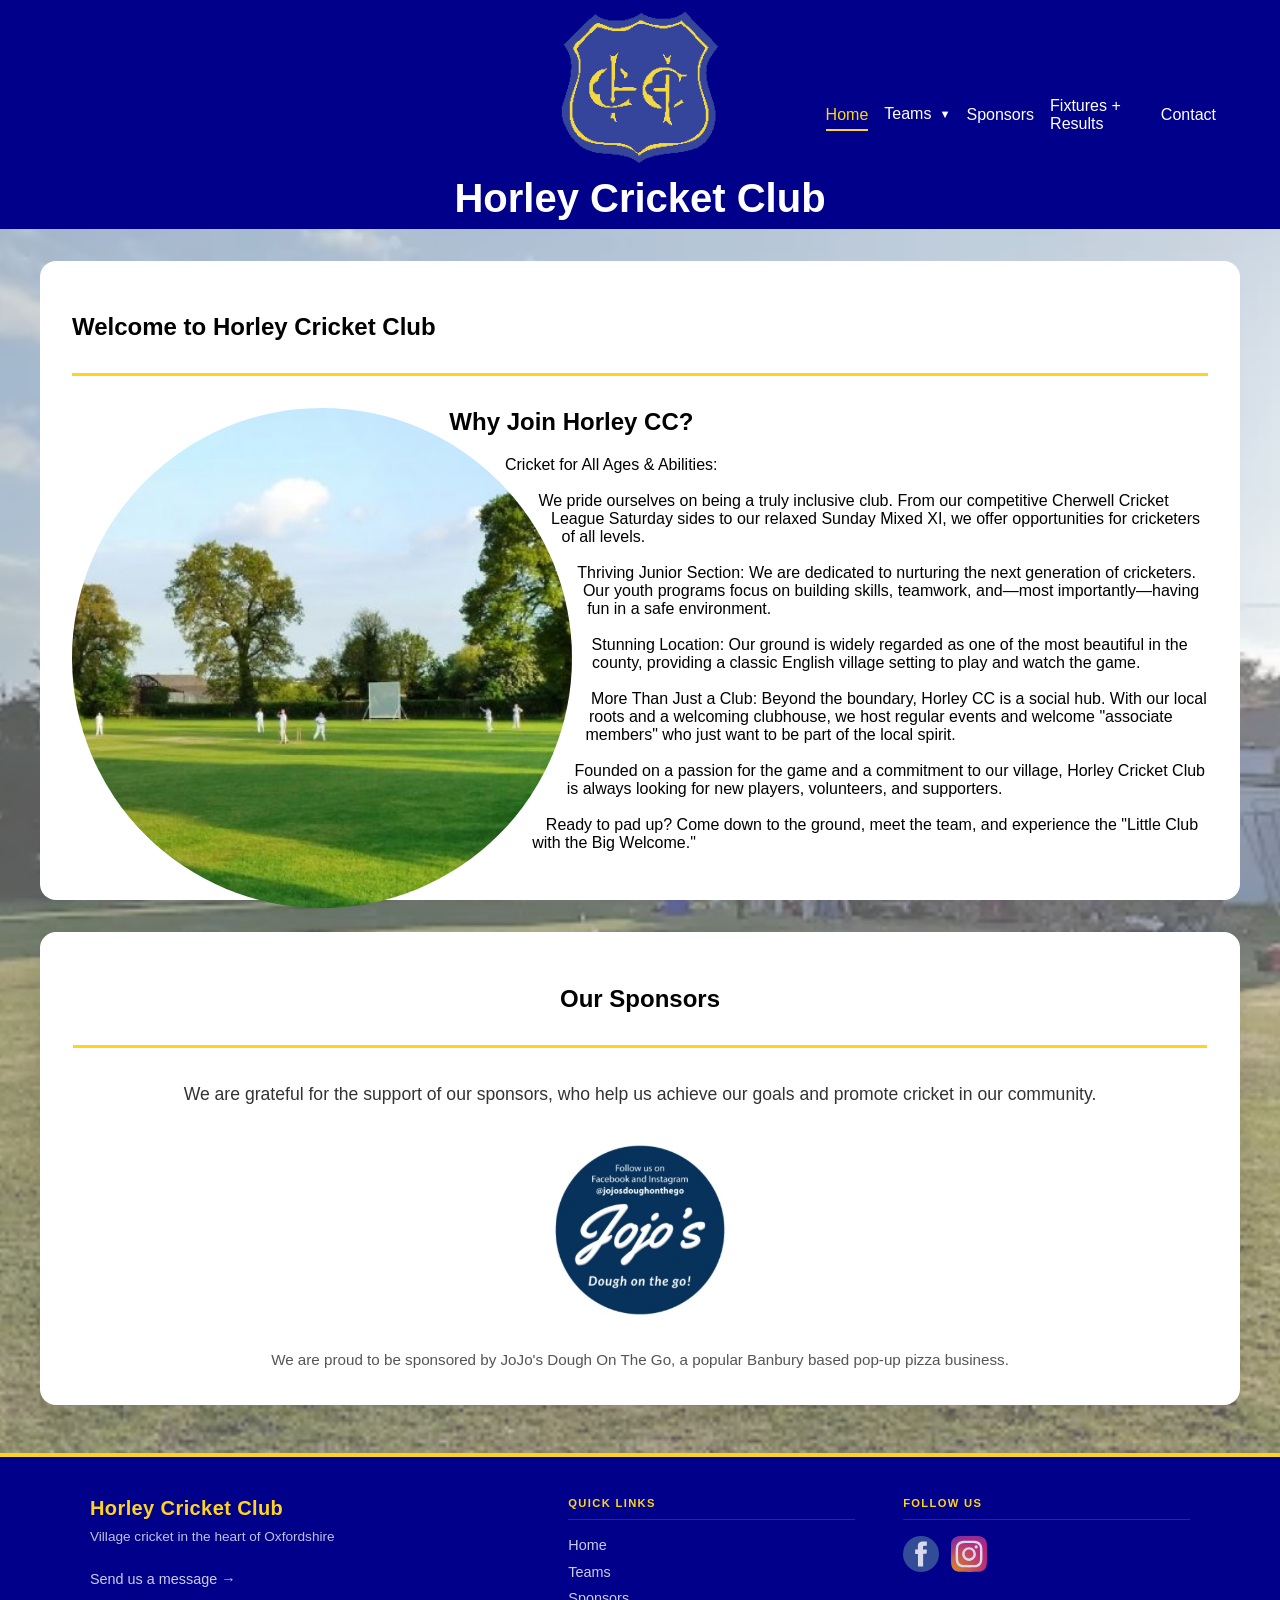
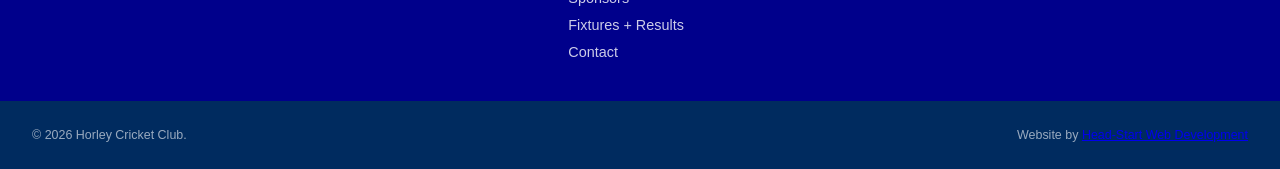
==== commit 11ab5294: "Added link to site" ====
--- a/index.html
+++ b/index.html
@@ -150,7 +150,7 @@
         </div>
         <div class="footer-bottom">
             <span id="copyright">&copy; Horley Cricket Club.</span>
-            <span id="developer-credit">Website developed by Head-start Web Development.</span>
+                        <p>Website by <a href="https://www.head-startwebdevelopment.co.uk" target="_blank" rel="noopener noreferrer">Head-Start Web Development</a></p>
         </div>
     </footer>
 </body>
--- a/styles.css
+++ b/styles.css
@@ -950,8 +950,9 @@
     text-align: center;
 }
 
-/* Carousel Container */
-.carousel-wrapper {
+/* Sponsors grid container */
+.carousel-wrapper,
+.sponsors-grid-section {
     position: relative;
     max-width: 1200px;
     margin: 0 auto 3rem;
@@ -966,29 +967,17 @@
     box-sizing: border-box;
 }
 
-/* Remove duplicate sponsors-intro rule that previously appeared after .carousel-wrapper */
-
 .sponsors-carousel {
-    display: flex;
+    display: grid;
+    grid-template-columns: repeat(auto-fit, minmax(260px, 1fr));
     gap: 2rem;
-    overflow-x: scroll;
-    scroll-snap-type: x mandatory;
-    scroll-behavior: smooth;
-    padding: 2rem 0;
+    padding: 2rem 0 0;
     list-style: none;
     margin: 0;
-    scrollbar-width: none;
-    -ms-overflow-style: none;
-}
-
-.sponsors-carousel::-webkit-scrollbar {
-    display: none;
 }
 
 /* Sponsor Cards */
 .sponsor-card {
-    flex: 0 0 calc(33.333% - 1.34rem);
-    scroll-snap-align: start;
     background: white;
     border-radius: 16px;
     padding: 2rem;
@@ -1018,19 +1007,8 @@
 
 /* Staggered entrance for carousel cards */
 .sponsors-carousel .sponsor-card {
-    animation: slideInFromRight 0.6s ease forwards;
+    animation: fadeInUp 0.6s ease forwards;
     opacity: 0;
-}
-
-@keyframes slideInFromRight {
-    from {
-        opacity: 0;
-        transform: translateX(50px);
-    }
-    to {
-        opacity: 1;
-        transform: translateX(0);
-    }
 }
 
 .sponsors-carousel .sponsor-card:nth-child(1) {
@@ -1051,6 +1029,10 @@
 
 .sponsors-carousel .sponsor-card:nth-child(5) {
     animation-delay: 0.5s;
+}
+
+.sponsors-carousel .sponsor-card:nth-child(6) {
+    animation-delay: 0.6s;
 }
 
 .sponsor-logo {
@@ -1074,39 +1056,21 @@
 }
 
 /* Navigation Buttons */
-.carousel-nav {
-    position: absolute;
-    top: 50%;
-    left: 0;
-    right: 0;
-    transform: translateY(-50%);
-    display: flex;
-    justify-content: space-between;
-    pointer-events: none;
-    z-index: 10;
-}
-
-.carousel-btn {
-    pointer-events: auto;
-    display: flex;
-    align-items: center;
-    justify-content: center;
-    width: 50px;
-    height: 50px;
-    background-color: var(--color-primary);
-    color: white;
-    border-radius: 50%;
-    font-size: 1.5rem;
-    cursor: pointer;
-    transition: all 0.3s ease;
-    box-shadow: 0 4px 6px rgba(0, 0, 0, 0.1);
-    text-decoration: none;
-    user-select: none;
-}
-
-.carousel-btn:hover {
-    background-color: var(--color-accent);
-    transform: scale(1.15) translateY(-2px);
+@media (max-width: 640px) {
+    .carousel-wrapper,
+    .sponsors-grid-section {
+        width: calc(100% - 2rem);
+        padding: 1.5rem;
+    }
+
+    .sponsors-carousel {
+        grid-template-columns: 1fr;
+        gap: 1.5rem;
+    }
+
+    .sponsor-card {
+        padding: 1.5rem;
+    }
 }
 
 /* Future Sponsors Section */
